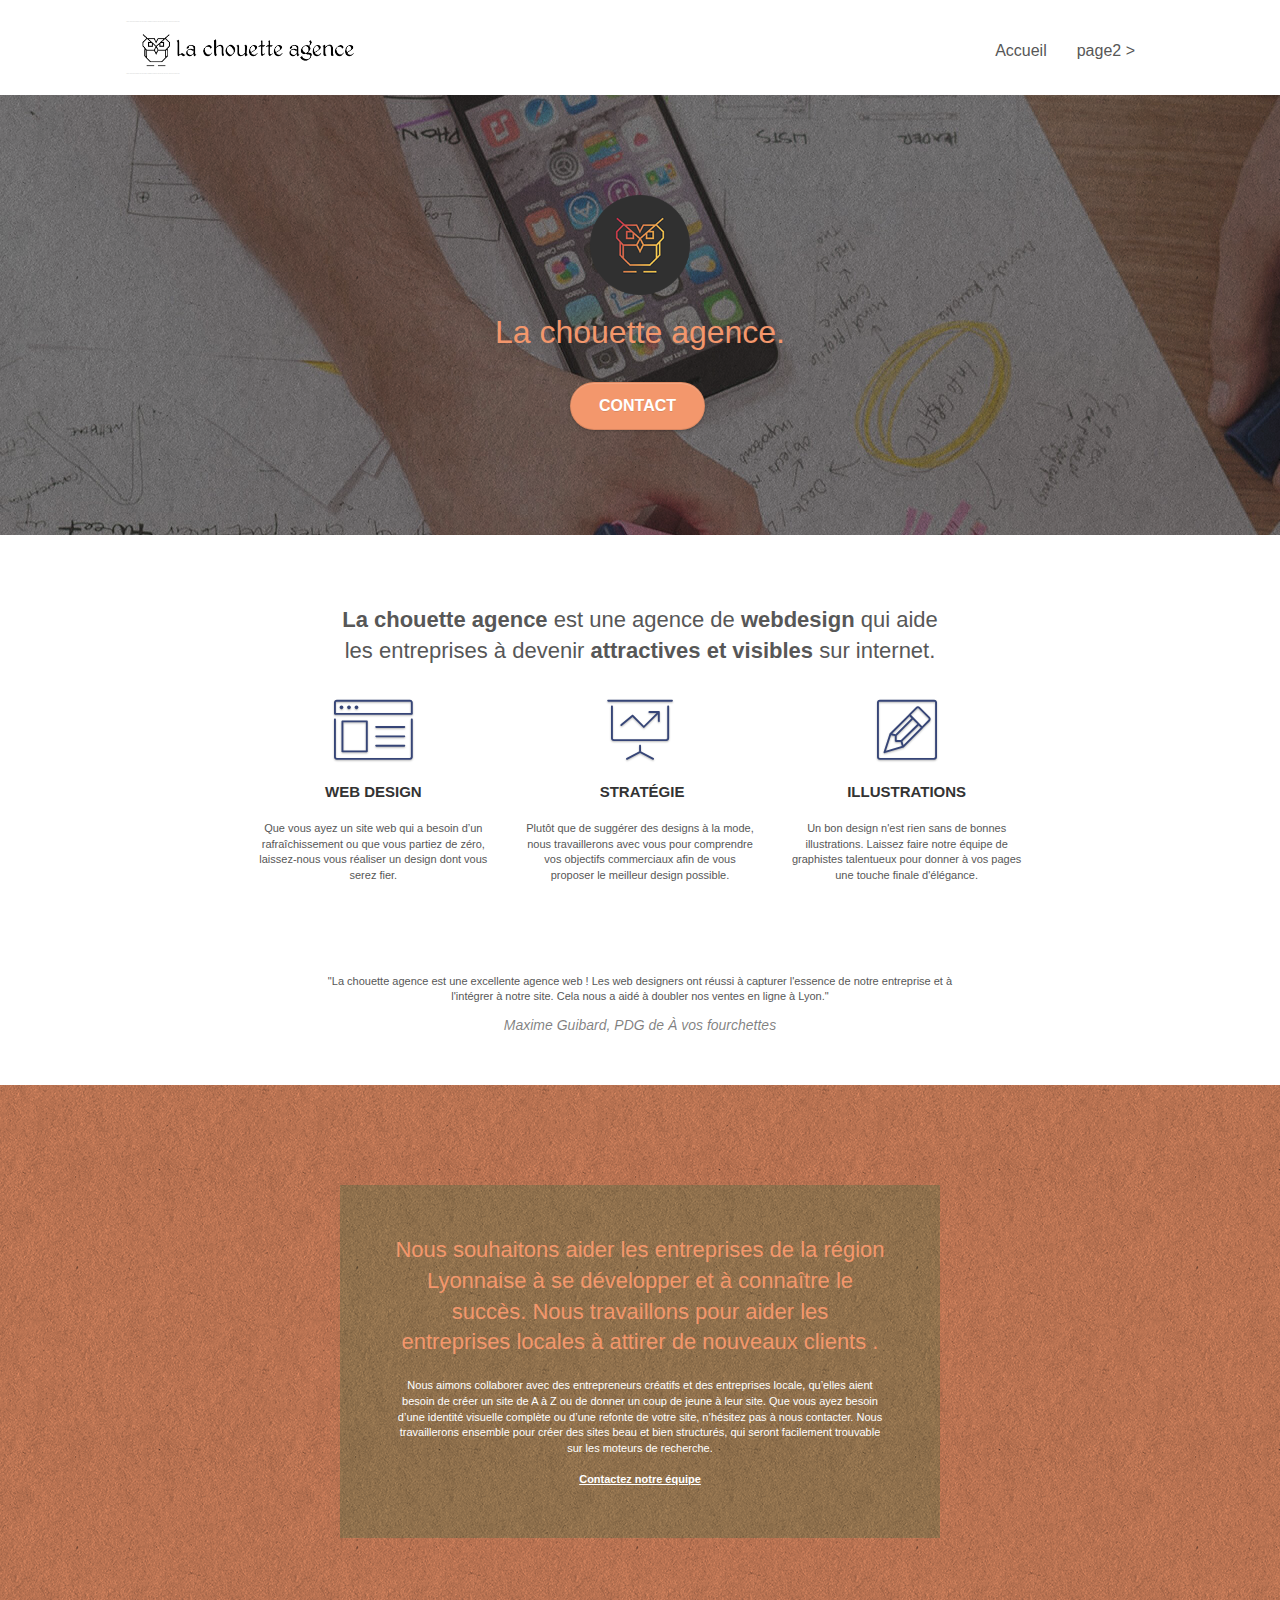
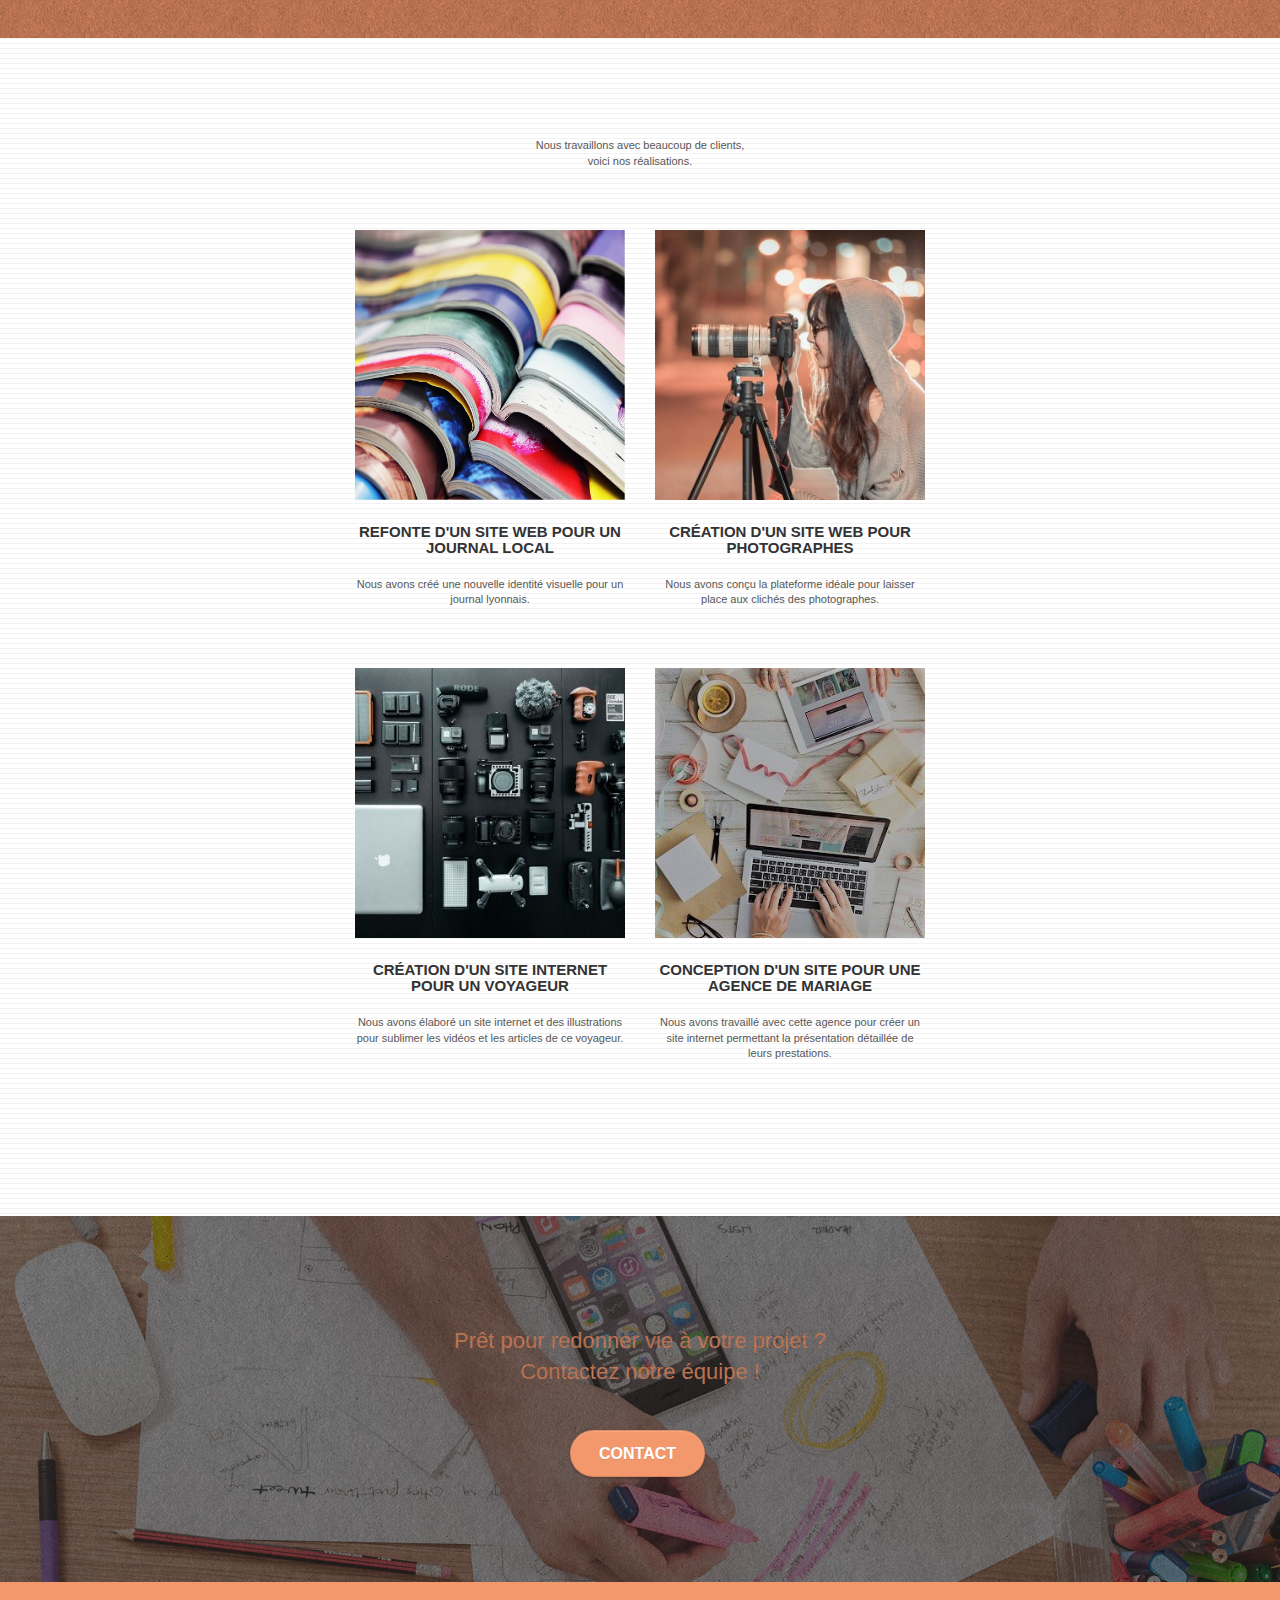
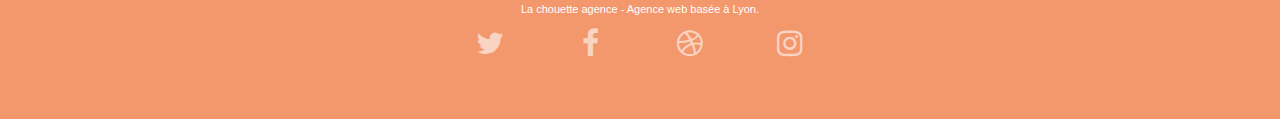
==== index.html @ 674dd20f "probleme image" ====
<!doctype html>
<html lang="fr">
<head>
    <meta charset="utf-8">

	<title>la chouette agence</title>
	
	<meta name="robots" content="index, follow">
    <meta name="description" content="Entreprise de webdesign située à Lyon, La chouette agence aide les entreprises à devenir attractives et visibles sur internet.">
    <meta name="viewport" content="width=device-width, initial-scale=1.0, viewport-fit=cover">
    
	<link rel="canonical" href="https://github.com/kayej28/la_chouette_agence/blob/main/index.html">
	<link rel="shortcut icon" type="image/png" href="favicon.jpg">
    
	<link rel="stylesheet" type="text/css" href="./css/bootstrap.css">
	<link rel="stylesheet" type="text/css" href="style.css">
	<link rel="stylesheet" type="text/css" href="./css/font-awesome.css">
	<link rel="stylesheet" type="text/css" href="./css/et-line.css">
	
    <script>
		window.ga=window.ga||function(){(ga.q=ga.q||[]).push(arguments)};ga.l=+new Date;
		ga('create', 'UA-XXXXX-Y', 'auto');
		ga('send', 'pageview');
		</script>
		<script async src='https://www.google-analytics.com/analytics.js'></script>
	<script src="./js/jquery-2.1.0.js" defer></script>
	<script src="./js/bootstrap.js" defer></script>
	<script src="./js/blocs.js" defer></script>
	<script src="./js/jquery.touchSwipe.js" defer></script>
	<script src="./js/gmaps.js" defer></script>

    
<!-- Analytics -->
 
<!-- Analytics END -->
    
</head>
<body>
<!-- Principal conteneur -->
<div class="page-container">
    
<!-- bloc-0 -->
<div class="bloc bgc-white l-bloc " id="bloc-0">
	<div class="container bloc-sm">

		<nav class="navbar row">
			<div class="navbar-header">
				<div class="keywords" style="color:#cccccc;font-size:1px;">Agence web à paris, stratégie web, web design, illustrations, design de site web, site web, web, internet, site internet, site</div>
				<a class="navbar-brand" href="index.html"><img src="img/la-chouette-agence.png" alt="paris web design logo agence web meilleure agence" height="40" /></a>
				<div class="keywords" style="color:#cccccc;font-size:1px;">Agence web à paris, stratégie web, web design, illustrations, design de site web, site web, web, internet, site internet, site</div>
				<button id="nav-toggle" type="button" class="ui-navbar-toggle navbar-toggle" data-toggle="collapse" data-target=".navbar-1">
					<span class="sr-only">Toggle navigation</span><span class="icon-bar"></span><span class="icon-bar"></span><span class="icon-bar"></span>
				</button>
			</div>
			<div class="collapse navbar-collapse navbar-1 special-dropdown-nav">
				<ul class="site-navigation nav navbar-nav">
					<li>
						<a href="index.html">Accueil</a>
					</li>
					<li>
					</li>
					<li>
						<a href="page2.html">page2 &gt;</a>
					</li>
				</ul>
			</div>
		</nav>
	</div>
</div>
<!-- bloc-0 END -->

<!-- bloc-1-presentation -->
<div class="bloc bgc-dark-slate-blue bg-banniere d-bloc bg-t-edge bloc-bg-texture texture-paper b-parallax" id="bloc-1-hero">
	<div class="container bloc-lg">
		<div class="row tight-width-whitespace">
			<div class="col-sm-12">
				<img src="img/logo.png" class="center-block image-resize-mode" width="100" alt="La chouette agence, agence web paris, création logo paris" />
				<h1 class="text-center hero-bloc-text tc-white ">
					La chouette agence.
				</h1>
				<div class="text-center">
					<a href="page2.html" class="btn btn-lg btn-clean btn-rd cta-hero btn-atomic-tangerine" id="cta-hero">Contact</a>
				</div>
			</div>
		</div>
	</div>
</div>
<!-- bloc-1-presentation END -->

<!-- bloc-2-services -->
<div class="bloc bgc-white l-bloc" id="bloc-2-services">
	<div class="container bloc-md">
		<div class="row">
			<div class="col-sm-12 text-center">
				<h2 class="text-img"><strong> La chouette agence </strong> est une agence de <strong> webdesign</strong> qui aide<br />
					les entreprises à devenir <strong>attractives et visibles </strong>sur internet.</h2>
			</div>
		</div>
		<div class="row voffset-lg med-width-whitespace">
			<div class="col-sm-4">
				<div class="text-center">
					<span class="et-icon-browser sm-shadow icon-dark-slate-blue icons icon-lg"></span>
				</div>
				<h3 class="mg-md text-center">
					Web design
				</h3>
				<p class="text-center ">
					Que vous ayez un site web qui a besoin d&rsquo;un rafraîchissement ou que vous partiez de zéro, laissez-nous vous réaliser un design dont vous serez fier.
				</p>
			</div>
			<div class="col-sm-4">
				<div class="text-center">
					<span class="et-icon-presentation sm-shadow icon-dark-slate-blue icons icon-lg"></span>
				</div>
				<h3 class="mg-md text-center">
					&nbsp;Stratégie
				</h3>
				<p class="text-center ">
					Plutôt que de suggérer des designs à la mode, nous travaillerons avec vous pour comprendre vos objectifs commerciaux afin de vous proposer le meilleur design possible.<br>
				</p>
			</div>
			<div class="col-sm-4">
				<div class="text-center">
					<span class="et-icon-edit sm-shadow icon-dark-slate-blue icons icon-lg"></span>
				</div>
				<h3 class="mg-md text-center">
					Illustrations
				</h3>
				<p class="text-center ">
					Un bon design n'est rien sans de bonnes illustrations. Laissez faire notre équipe de graphistes talentueux pour donner à vos pages une touche finale d'élégance.
				</p>
			</div>
		</div>
		<div class="row voffset-lg voffset">
			<div class="col-xs-12 col-md-8 col-md-offset-2 text-center">
				<div>
					<p id="citation-text">"La chouette agence est une excellente agence web !
						Les web designers ont réussi à capturer l'essence de notre
						entreprise et à l'intégrer à notre site. Cela nous a aidé à
						doubler nos ventes en ligne à Lyon."</p>
					<cite id="citation-auteur">
						Maxime Guibard, PDG de À vos fourchettes
					</cite>
				</div>
			</div>
		</div>
	</div>
</div>
<!-- bloc-2-services END -->

<!-- bloc-3-what-i-do -->
<div class="bloc tc-white bgc-atomic-tangerine bg-presentation d-bloc bloc-bg-texture texture-paper b-parallax" id="bloc-3-what-i-do">
	<div class="container bloc-lg">
		<div class="row tight-width-whitespace black-background">
			<div class="col-sm-12">
				<h2 class="mg-md text-center tc-white">
					Nous souhaitons aider les entreprises de la région Lyonnaise à se développer et à connaître le succès. Nous travaillons pour aider les entreprises locales à attirer de nouveaux clients .<br>
				</h2>
				<p class="text-center white">
					Nous aimons collaborer avec des entrepreneurs créatifs et des entreprises locale, qu’elles aient besoin de créer un site de A à Z ou de donner un coup de jeune à leur site. Que vous ayez besoin d’une identité visuelle complète ou d’une refonte de votre site, n’hésitez pas à nous contacter. Nous travaillerons ensemble pour créer des sites beau et bien structurés, qui seront facilement trouvable sur les moteurs de recherche. <br><br><a class="ltc-white bold-link" href="page2.html">Contactez notre équipe</a><br>
				</p>
			</div>
		</div>
	</div>
</div>
<!-- bloc-3-what-i-do END -->

<!-- bloc-4-portfolio -->
<div class="bloc bgc-white bg-lines-h2-bg bg-repeat l-bloc" id="bloc-4-portfolio">
	<div class="container bloc-lg">
		<div class="row">
			<div class="col-sm-12 text-center">
				<p class="text-img">Nous travaillons avec beaucoup de clients,<br /> 
					voici nos réalisations.
				</p>			</div>
		</div>
		<div class="row tight-width-whitespace portfolio-row">
			<div class="col-sm-6">
				<a href="#" data-lightbox="img/1.jpg" data-gallery-id="gallery-1" data-caption="Refonte d'un site web pour un journal local" data-frame="snapshot-lb"><img src="img/1.jpg" alt="paris web design logo agence web meilleure agence et refonte site web journal" class="img-responsive portfolio-thumb" /></a>
				<h3 class="mg-md text-center">
					Refonte d'un site web pour un journal local
				</h3>
				<p class="text-center">
					Nous avons créé une nouvelle identité visuelle pour un journal lyonnais.
				</p>
			</div>
			<div class="col-sm-6">
				<a href="#" data-lightbox="img/2.jpg" data-gallery-id="gallery-1" data-caption="Création d'un site web pour photographes" data-frame="snapshot-lb"><img src="img/2.jpg" class="img-responsive portfolio-thumb" alt="paris web design logo agence web meilleure agence, Création d'un site web pour photographes" /></a>
				<h3 class="mg-md text-center">
					Création d'un site web pour photographes
				</h3>
				<p class="text-center">
					Nous avons conçu la plateforme idéale pour laisser place aux clichés des photographes.
				</p>
			</div>
		</div>
		<div class="row tight-width-whitespace portfolio-row">
			<div class="col-sm-6">
				<a href="#" data-lightbox="img/3.jpg" data-gallery-id="gallery-1" data-caption="Création d'un site internet pour un voyageur" data-frame="snapshot-lb"><img src="img/3.jpg" class="img-responsive portfolio-thumb" alt="paris web design logo agence web meilleure agence, Création d'un site web pour voyageur"/></a>
				<h3 class="mg-md text-center">
					Création d'un site internet pour un voyageur
				</h3>
				<p class="text-center">
					Nous avons élaboré un site internet et des illustrations pour sublimer les vidéos et les articles de ce voyageur.
				</p>
			</div>
			<div class="col-sm-6">
				<a href="#" data-lightbox="img/4.jpg" data-gallery-id="gallery-1" data-caption="Conception d'un site pour une agence de mariage" data-frame="snapshot-lb"><img src="img/4.jpg" class="img-responsive portfolio-thumb" alt="paris web design logo agence web meilleure agence, Création d'un site web pour agence de mariage" /></a>
				<h3 class="mg-md text-center">
					Conception d'un site pour une agence de mariage
				</h3>
				<p class="text-center">
					Nous avons travaillé avec cette agence pour créer un site internet permettant la présentation détaillée de leurs prestations.
				</p>
			</div>
		</div>
	</div>
</div>
<!-- bloc-4-portfolio END -->

<!-- bloc-5-cta -->
<div class="bloc bgc-dark-slate-blue bg-banniere d-bloc bloc-bg-texture texture-paper" id="bloc-5-cta">
	<div class="container bloc-lg">
		<div class="row">
			<h2 class="mg-md text-center tc-white">
				Prêt pour redonner vie à votre projet ?<br>Contactez notre équipe !
			</h2>
			<div class="col-sm-12 text-center">
				<a href="page2.html" class="btn btn-atomic-tangerine btn-clean btn-rd btn-lg cta-hero">Contact</a>
			</div>
		</div>
	</div>
</div>
<!-- bloc-5-cta END -->

<!-- Footer - bloc-8 -->
<div class="bloc bgc-atomic-tangerine d-bloc" id="bloc-8">
	<div class="container bloc-sm">
		<div class="row">
			<div class="col-sm-12">
				<p class="text-center white">
					La chouette agence - Agence web basée à Lyon.<br>
				</p>
				<div class="row row-no-gutters social">
					<div class="col-sm-3">
						<div class="text-center">
							<a class="social" href="index.html"><span class="fa fa-twitter icon-md"></span></a>
						</div>
					</div>
					<div class="col-sm-3">
						<div class="text-center">
							<a class="social" href="index.html"><span class="fa fa-facebook icon-md"></span></a>
						</div>
					</div>
					<div class="col-sm-3">
						<div class="text-center">
							<a class="social" href="index.html"><span class="fa fa-dribbble icon-md"></span></a>
						</div>
					</div>
					<div class="col-sm-3">
						<div class="text-center">
							<a class="social" href="index.html"><span class="fa fa-instagram icon-md"></span></a>
						</div>
					</div>
					<div class="keywords" style="color:#F3976C;">Agence web à paris, stratégie web, web design, illustrations, design de site web, site web, web, internet, site internet, site</div>
				</div>
				
<!-- Footer - bloc-8 END -->

</div>
<!-- Principal conteneur END -->
    

</body>
</html>
---- style.css ----
body {
    margin: 0;
    padding: 0;
    background: #FFF;
    overflow-x: hidden;
    -webkit-font-smoothing: antialiased;
    -moz-osx-font-smoothing: grayscale;
}

a,
button {
    transition: all .3s ease-in-out;
    outline: none!important;
}

a:hover {
    text-decoration: none;
    cursor: pointer;
}

.bloc {
    width: 100%;
    clear: both;
    background: 50% 50% no-repeat;
    padding: 0 50px;
    -webkit-background-size: cover;
    -moz-background-size: cover;
    -o-background-size: cover;
    background-size: cover;
    position: relative;
}

.bloc .container {
    padding-left: 0;
    padding-right: 0;
}

.bloc-lg {
    padding: 100px 50px;
}

.bloc-md {
    padding: 50px;
}

.bloc-sm {
    padding: 20px 50px;
}

.bg-t-edge,
.bg-repeat {
    -webkit-background-size: auto!important;
    -moz-background-size: auto!important;
    -o-background-size: auto!important;
    background-size: auto!important;
}

.bg-repeat {
    background: repeat;
}

.bg-t-edge {
    background: top no-repeat;
}

.bloc-bg-texture::before {
    content: "";
    background-size: 2px 2px;
    position: absolute;
    top: 0;
    bottom: 0;
    left: 0;
    right: 0;
}

.bg-banniere {
    background-image: url("img/la-chouette-agence-banniere.jpg");
}

.bg-presentation {
    background-image: url("img/image-de-presentation.jpg");
}

.texture-paper::before {
    background: url("img/texture-paper.png");
    background-size: 280px 280px;
}

.b-parallax {
    background-attachment: fixed;
}

.d-bloc {
    color: rgba(255, 255, 255, .7);
}

.d-bloc a .icon-md,
.d-bloc p a {
    color: rgba(255, 255, 255, .6);
}

.d-bloc a:hover .icon-md,
.d-bloc p a:hover {
    color: rgba(255, 255, 255, 1);
}

.l-bloc {
    color: rgba(0, 0, 0, .5);
}

.l-bloc button:hover {
    color: rgba(0, 0, 0, .7);
}

.l-bloc .navbar a,
.l-bloc .navbar-brand {
    color: rgba(0, 0, 0, .6);
}

.l-bloc .navbar a:hover,
.l-bloc .navbar-brand:hover {
    color: rgba(0, 0, 0, 1);
}

.l-bloc .navbar-toggle .icon-bar {
    color: rgba(0, 0, 0, .6);
}

.voffset {
    margin-top: 30px;
}

.voffset-lg {
    margin-top: 80px;
}

.row-no-gutters {
    margin-right: 0;
    margin-left: 0;
}

.row.row-no-gutters > [class^="col-"] {
    padding-right: 0;
    padding-left: 0;
}

#bloc-1-hero h1 {
    font-size: 32px;
}

.navbar {
    margin-bottom: 0;
    z-index: 1;
}

.navbar-brand {
    height: auto;
    padding: 3px 15px;
    font-size: 25px;
    font-weight: normal;
    font-weight: 600;
    line-height: 44px;
}

.navbar-brand img {
    max-height: 200px;
    margin: 0 5px 0 0;
    display: inline;
}

.navbar .nav {
    padding-top: 2px;
    margin-right: -16px;
    float: right;
    z-index: 1;
}

.nav > li {
    float: left;
    margin-top: 4px;
    font-size: 16px;
}

.nav > li a:hover,
.nav > li a:focus {
    background: transparent;
}

.navbar-toggle {
    margin: 10px 10px 0 0;
    border: 0px;
}

.navbar-toggle:hover {
    background: transparent!important;
}

.navbar-toggle .icon-bar {
    background-color: rgba(0, 0, 0, .5);
    width: 26px;
}

@media (min-width: 768px) {
    .site-navigation {
        position: absolute;
        top: 50%;
        right: 20px;
        transform: translate(0, -50%);
        -webkit-transform: translateY(-50%);
    }
}

.mg-md {
    margin-top: 10px;
    margin-bottom: 20px;
}

.btn {
    margin: 0 5px 5px 0;
}

button {
    outline: none!important;
}

.btn-rd {
    border-radius: 40px;
}

.btn-clean {
    border: 1px solid rgba(0, 0, 0, .08);
    border-bottom-color: rgba(0, 0, 0, .1);
    text-shadow: 0 1px 0 rgba(0, 0, 1, .1);
    box-shadow: 0 1px 3px rgba(0, 0, 1, .25), inset 0 1px 0 0 rgba(255, 255, 255, .15);
}

.icon-md {
    font-size: 30px!important;
}

.icon-lg {
    font-size: 60px!important;
}

.sm-shadow {
    text-shadow: 0 1px 2px rgba(0, 0, 0, .3);
}

a[data-lightbox] {
    position: relative;
    display: block;
    text-align: center;
}

a[data-lightbox]:hover::before {
    content: "+";
    font-family: "HelveticaNeue-Light", "Helvetica Neue Light", "Helvetica Neue", Helvetica, Arial;
    font-size: 32px;
    width: 50px;
    height: 50px;
    margin-left: -25px;
    border-radius: 50%;
    background: rgba(0, 0, 0, .6);
    color: #FFF;
    font-weight: 100;
    z-index: 1;
    position: absolute;
    top: 50%;
    transform: translateY(-50%);
    -webkit-transform: translateY(-50%);
}

a[data-lightbox]:hover img {
    opacity: 0.6;
    -webkit-animation-fill-mode: none;
    animation-fill-mode: none;
}

h1,
h2,
h3,
p,
.btn,
a {
    font-family: "helvetica";
    font-weight: 400;
    color: #575757!important;
}

.container {
    max-width: 1000px;
}

.hero-bloc-text {
    font-size: 38px;
}

p {
    font-size: 11px;
}

.tight-width-whitespace {
    max-width: 600px;
    margin: auto auto auto auto;
}

.cta-hero {
    margin-top: 22px;
    color: #FFFFFF!important;
    text-transform: uppercase;
    padding: 12px 28px 12px 28px;
    font-size: 16px;
    font-weight: 700;
}

.social {
    max-width: 400px;
    margin: auto auto auto auto;
}

h2 {
    font-size: 22px;
    line-height: 1.4em;
}

h3 {
    font-size: 15px;
    text-transform: uppercase;
    font-weight: 700;
    color: #333333!important;
}

.med-width-whitespace {
    max-width: 800px;
    margin: auto auto auto auto;
    box-shadow: 0px 0px 0px #000000;
}

h1 {
    color: #333333!important;
}

.icons {
    margin-bottom: 14px;
    margin-top: 24px;
}

.white {
    color: #FFFFFF!important;
}

.portfolio-thumb {
    margin-bottom: 24px;
}

.portfolio-row {
    margin-bottom: 44px;
    margin-top: 50px;
}

.black-background {
    background-color: rgba(165, 147, 99, 0.7);
    padding: 40px 40px 40px 40px;
}

.bold-link {
    font-weight: 900;
    text-decoration: underline!important;
}

.bgc-white {
    background-color: #FFFFFF;
}

.bgc-dark-slate-blue {
    background-color: #364577;
}

.bgc-atomic-tangerine {
    background-color: #F3976C;
}

.tc-white {
    color: #F3976C!important;
}

.btn-atomic-tangerine {
    background: #F3976C;
    color: #FFFFFF!important;
}

.btn-atomic-tangerine:hover {
    background: #c27956!important;
    color: #FFFFFF!important;
}

.ltc-white {
    color: #FFFFFF!important;
}

.ltc-white:hover {
    color: #cccccc!important;
}

.icon-dark-slate-blue {
    color: #364577!important;
    border-color: #364577!important;
}

.bg-lines-h2-bg {
    background-image: url("img/lines-h2-bg.png");
}

@media (max-width: 1024px) {
    .bloc {
        padding-left: 20px;
        padding-right: 20px;
    }
}

@media (max-width: 992px) and (min-width: 768px) {
    .navbar .nav {
        max-width: 80%
    }
}

@media only screen and (min-device-width: 768px) and (max-device-width: 1024px) and (orientation: landscape) {
    .b-parallax {
        background-attachment: scroll;
    }
}

@media only screen and (min-device-width: 1024px) and (max-device-width: 1366px) and (-webkit-min-device-pixel-ratio: 1.5) {
    .b-parallax {
        background-attachment: scroll;
    }
}

@media (max-width: 991px) {
    .container {
        width: 100%;
    }
    .b-parallax {
        background-attachment: scroll;
    }
    .page-container {
        overflow-x: hidden;
        position: relative;
    }
    .bloc {
        padding-left: constant(safe-area-inset-left);
        padding-right: constant(safe-area-inset-right);
    }
}

@media (max-width: 767px) {
    .page-container {
        overflow-x: hidden;
        position: relative;
    }
    h1,
    h2,
    h3,
    p {
        padding-left: 10px!important;
        padding-right: 10px!important;
    }
    .b-parallax {
        background-attachment: scroll;
    }
    .navbar .nav {
        padding-top: 0;
        border-top: 1px solid rgba(0, 0, 0, .2);
        float: none!important;
    }
    .navbar.row {
        margin-left: 0;
        margin-right: 0;
    }
    .site-navigation {
        position: inherit;
        transform: none;
        -webkit-transform: none;
        -ms-transform: none;
    }
    .nav > li {
        margin-top: 0;
        border-bottom: 1px solid rgba(0, 0, 0, .1);
        background: rgba(0, 0, 0, .05);
        text-align: left;
        padding-left: 15px;
        width: 100%;
    }
    .nav > li:hover {
        background: rgba(0, 0, 0, .08);
    }
    .navbar-collapse {
        padding: 0;
        overflow-x: hidden;
        -webkit-box-shadow: none;
        box-shadow: none;
    }
    .navbar-brand img {
        max-height: 40px;
        width: auto;
    }
    .bloc {
        padding-left: 0;
        padding-right: 0;
    }
    .bloc-lg {
        padding: 40px 0;
    }
    .bloc-sm,
    .bloc-md {
        padding-left: 0;
        padding-right: 0;
    }
    .voffset {
        margin-top: 5px;
    }
    .voffset-lg {
        margin-top: 30px;
    }
}

@media (max-width: 400px) {
    .bloc {
        padding-left: 0;
        padding-right: 0;
    }
}
---- css/et-line.css ----
@font-face{font-family:et-line;src:url(../fonts/et-line.eot);src:url(../fonts/et-line.eot?#iefix) format('embedded-opentype'),url(../fonts/et-line.woff) format('woff'),url(../fonts/et-line.ttf) format('truetype'),url(../fonts/et-line.svg#et-line) format('svg');font-weight:400;font-style:normal}.et-icon-adjustments,.et-icon-alarmclock,.et-icon-anchor,.et-icon-aperture,.et-icon-attachment,.et-icon-bargraph,.et-icon-basket,.et-icon-beaker,.et-icon-bike,.et-icon-book-open,.et-icon-briefcase,.et-icon-browser,.et-icon-calendar,.et-icon-camera,.et-icon-caution,.et-icon-chat,.et-icon-circle-compass,.et-icon-clipboard,.et-icon-clock,.et-icon-cloud,.et-icon-compass,.et-icon-desktop,.et-icon-dial,.et-icon-document,.et-icon-documents,.et-icon-download,.et-icon-dribbble,.et-icon-edit,.et-icon-envelope,.et-icon-expand,.et-icon-facebook,.et-icon-flag,.et-icon-focus,.et-icon-gears,.et-icon-genius,.et-icon-gift,.et-icon-global,.et-icon-globe,.et-icon-googleplus,.et-icon-grid,.et-icon-happy,.et-icon-hazardous,.et-icon-heart,.et-icon-hotairballoon,.et-icon-hourglass,.et-icon-key,.et-icon-laptop,.et-icon-layers,.et-icon-lifesaver,.et-icon-lightbulb,.et-icon-linegraph,.et-icon-linkedin,.et-icon-lock,.et-icon-magnifying-glass,.et-icon-map,.et-icon-map-pin,.et-icon-megaphone,.et-icon-mic,.et-icon-mobile,.et-icon-newspaper,.et-icon-notebook,.et-icon-paintbrush,.et-icon-paperclip,.et-icon-pencil,.et-icon-phone,.et-icon-picture,.et-icon-pictures,.et-icon-piechart,.et-icon-presentation,.et-icon-pricetags,.et-icon-printer,.et-icon-profile-female,.et-icon-profile-male,.et-icon-puzzle,.et-icon-quote,.et-icon-recycle,.et-icon-refresh,.et-icon-ribbon,.et-icon-rss,.et-icon-sad,.et-icon-scissors,.et-icon-scope,.et-icon-search,.et-icon-shield,.et-icon-speedometer,.et-icon-strategy,.et-icon-streetsign,.et-icon-tablet,.et-icon-target,.et-icon-telescope,.et-icon-toolbox,.et-icon-tools,.et-icon-tools-2,.et-icon-trophy,.et-icon-tumblr,.et-icon-twitter,.et-icon-upload,.et-icon-video,.et-icon-wallet,.et-icon-wine{font-family:et-line;speak:none;font-style:normal;font-weight:400;font-variant:normal;text-transform:none;line-height:1;-webkit-font-smoothing:antialiased;-moz-osx-font-smoothing:grayscale;display:inline-block}.et-icon-mobile:before{content:"\e000"}.et-icon-laptop:before{content:"\e001"}.et-icon-desktop:before{content:"\e002"}.et-icon-tablet:before{content:"\e003"}.et-icon-phone:before{content:"\e004"}.et-icon-document:before{content:"\e005"}.et-icon-documents:before{content:"\e006"}.et-icon-search:before{content:"\e007"}.et-icon-clipboard:before{content:"\e008"}.et-icon-newspaper:before{content:"\e009"}.et-icon-notebook:before{content:"\e00a"}.et-icon-book-open:before{content:"\e00b"}.et-icon-browser:before{content:"\e00c"}.et-icon-calendar:before{content:"\e00d"}.et-icon-presentation:before{content:"\e00e"}.et-icon-picture:before{content:"\e00f"}.et-icon-pictures:before{content:"\e010"}.et-icon-video:before{content:"\e011"}.et-icon-camera:before{content:"\e012"}.et-icon-printer:before{content:"\e013"}.et-icon-toolbox:before{content:"\e014"}.et-icon-briefcase:before{content:"\e015"}.et-icon-wallet:before{content:"\e016"}.et-icon-gift:before{content:"\e017"}.et-icon-bargraph:before{content:"\e018"}.et-icon-grid:before{content:"\e019"}.et-icon-expand:before{content:"\e01a"}.et-icon-focus:before{content:"\e01b"}.et-icon-edit:before{content:"\e01c"}.et-icon-adjustments:before{content:"\e01d"}.et-icon-ribbon:before{content:"\e01e"}.et-icon-hourglass:before{content:"\e01f"}.et-icon-lock:before{content:"\e020"}.et-icon-megaphone:before{content:"\e021"}.et-icon-shield:before{content:"\e022"}.et-icon-trophy:before{content:"\e023"}.et-icon-flag:before{content:"\e024"}.et-icon-map:before{content:"\e025"}.et-icon-puzzle:before{content:"\e026"}.et-icon-basket:before{content:"\e027"}.et-icon-envelope:before{content:"\e028"}.et-icon-streetsign:before{content:"\e029"}.et-icon-telescope:before{content:"\e02a"}.et-icon-gears:before{content:"\e02b"}.et-icon-key:before{content:"\e02c"}.et-icon-paperclip:before{content:"\e02d"}.et-icon-attachment:before{content:"\e02e"}.et-icon-pricetags:before{content:"\e02f"}.et-icon-lightbulb:before{content:"\e030"}.et-icon-layers:before{content:"\e031"}.et-icon-pencil:before{content:"\e032"}.et-icon-tools:before{content:"\e033"}.et-icon-tools-2:before{content:"\e034"}.et-icon-scissors:before{content:"\e035"}.et-icon-paintbrush:before{content:"\e036"}.et-icon-magnifying-glass:before{content:"\e037"}.et-icon-circle-compass:before{content:"\e038"}.et-icon-linegraph:before{content:"\e039"}.et-icon-mic:before{content:"\e03a"}.et-icon-strategy:before{content:"\e03b"}.et-icon-beaker:before{content:"\e03c"}.et-icon-caution:before{content:"\e03d"}.et-icon-recycle:before{content:"\e03e"}.et-icon-anchor:before{content:"\e03f"}.et-icon-profile-male:before{content:"\e040"}.et-icon-profile-female:before{content:"\e041"}.et-icon-bike:before{content:"\e042"}.et-icon-wine:before{content:"\e043"}.et-icon-hotairballoon:before{content:"\e044"}.et-icon-globe:before{content:"\e045"}.et-icon-genius:before{content:"\e046"}.et-icon-map-pin:before{content:"\e047"}.et-icon-dial:before{content:"\e048"}.et-icon-chat:before{content:"\e049"}.et-icon-heart:before{content:"\e04a"}.et-icon-cloud:before{content:"\e04b"}.et-icon-upload:before{content:"\e04c"}.et-icon-download:before{content:"\e04d"}.et-icon-target:before{content:"\e04e"}.et-icon-hazardous:before{content:"\e04f"}.et-icon-piechart:before{content:"\e050"}.et-icon-speedometer:before{content:"\e051"}.et-icon-global:before{content:"\e052"}.et-icon-compass:before{content:"\e053"}.et-icon-lifesaver:before{content:"\e054"}.et-icon-clock:before{content:"\e055"}.et-icon-aperture:before{content:"\e056"}.et-icon-quote:before{content:"\e057"}.et-icon-scope:before{content:"\e058"}.et-icon-alarmclock:before{content:"\e059"}.et-icon-refresh:before{content:"\e05a"}.et-icon-happy:before{content:"\e05b"}.et-icon-sad:before{content:"\e05c"}.et-icon-facebook:before{content:"\e05d"}.et-icon-twitter:before{content:"\e05e"}.et-icon-googleplus:before{content:"\e05f"}.et-icon-rss:before{content:"\e060"}.et-icon-tumblr:before{content:"\e061"}.et-icon-linkedin:before{content:"\e062"}.et-icon-dribbble:before{content:"\e063"}
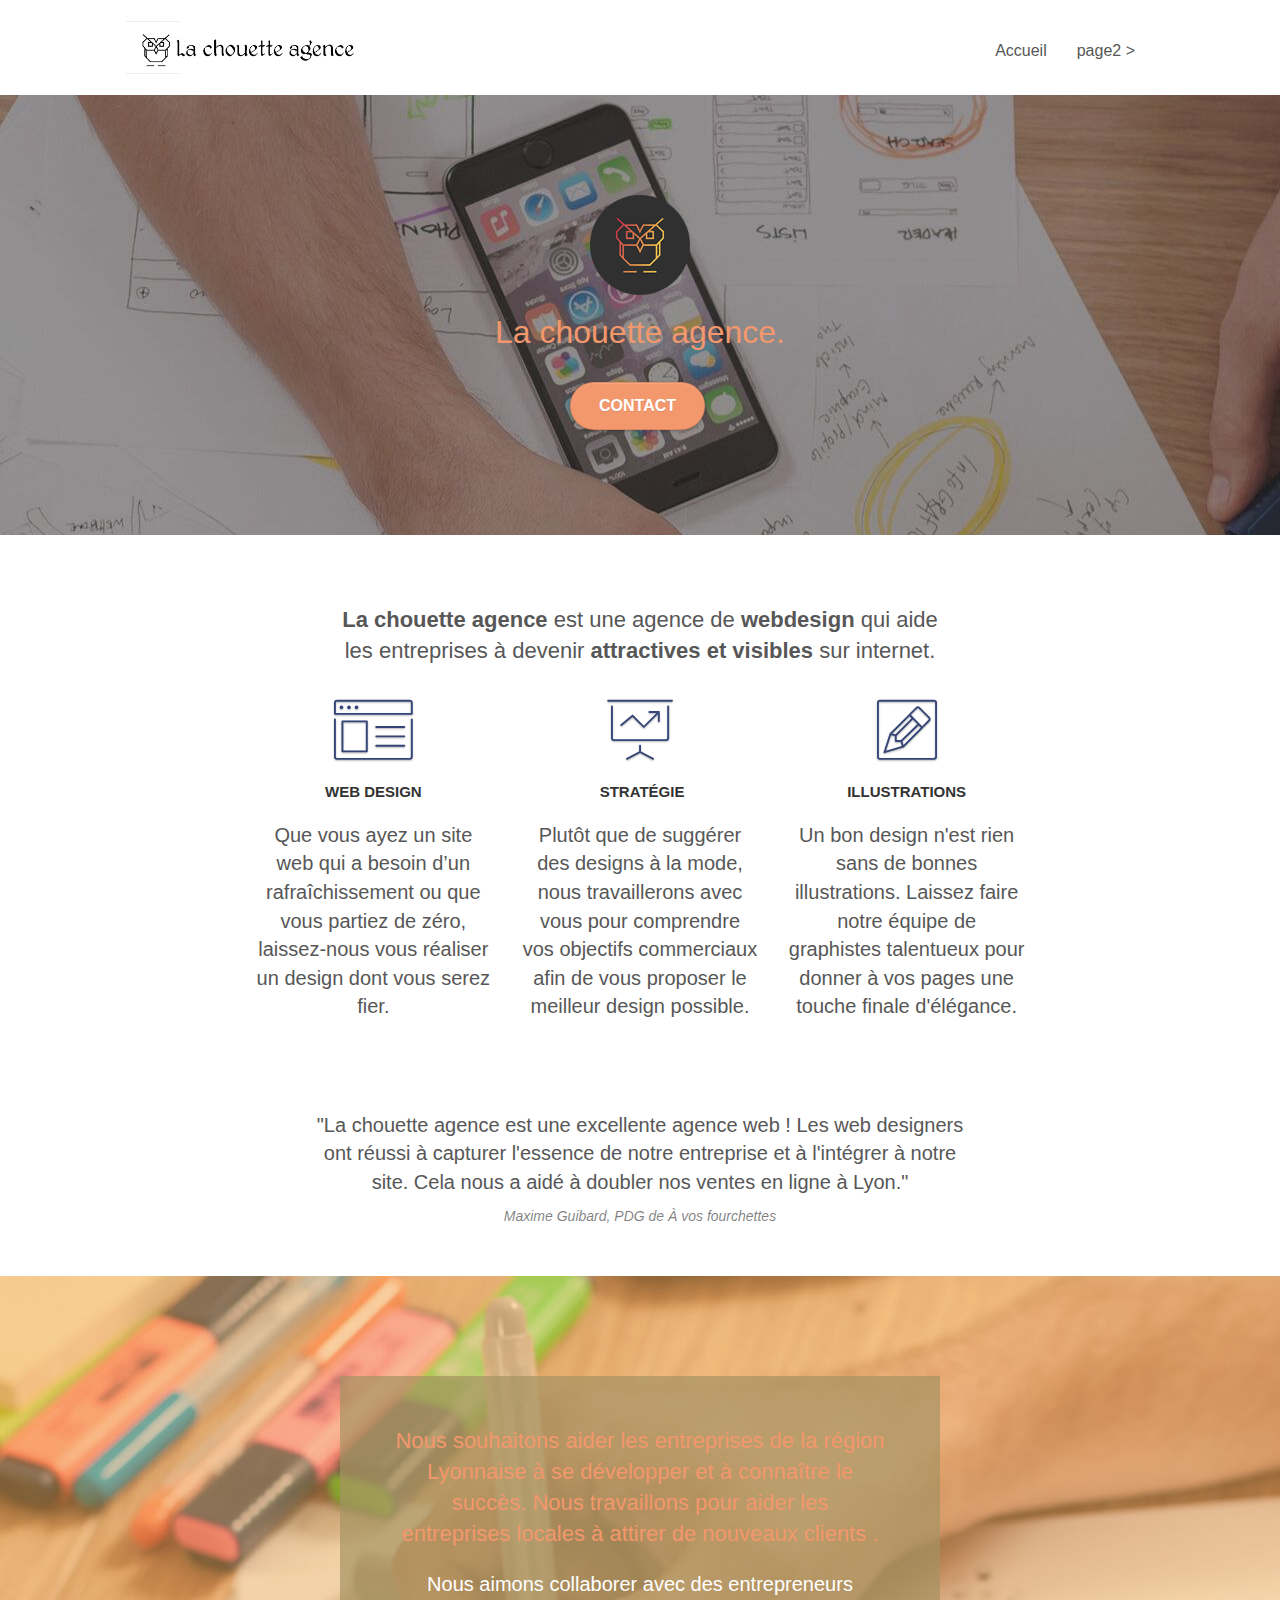
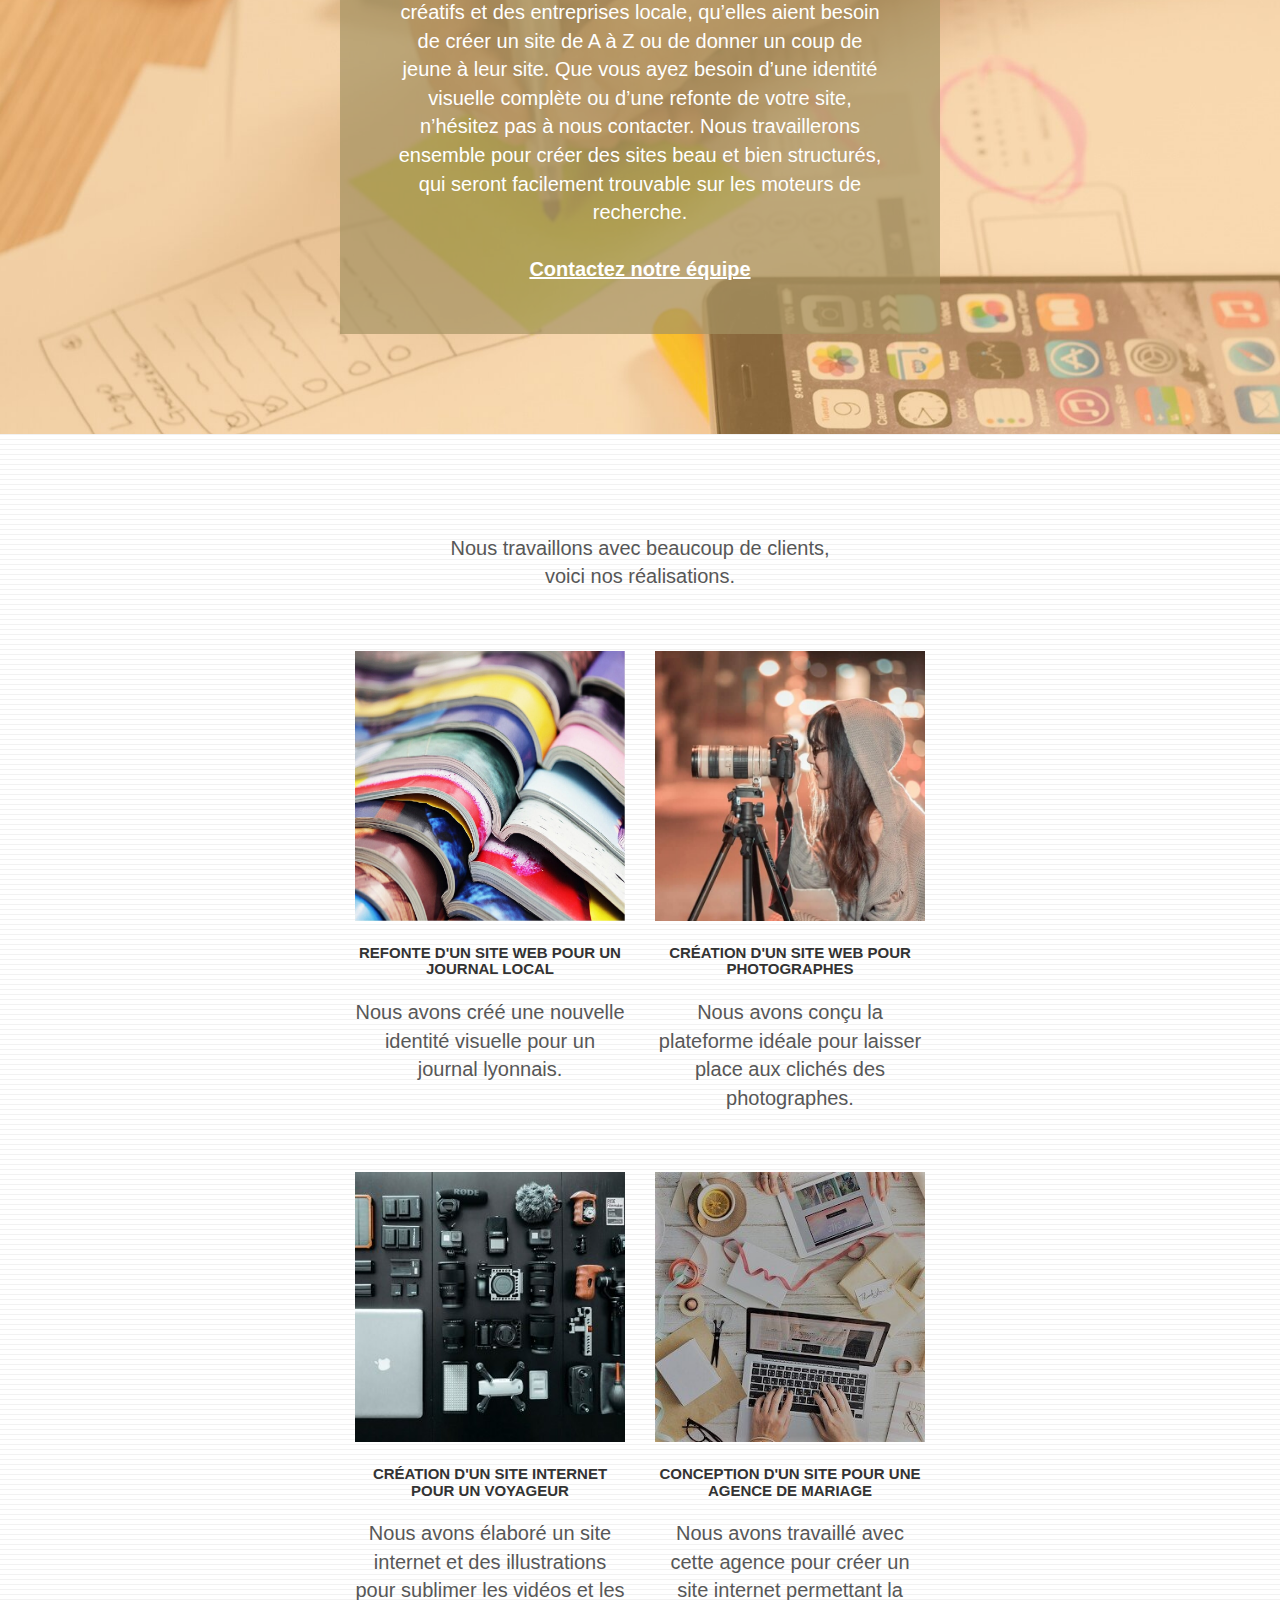
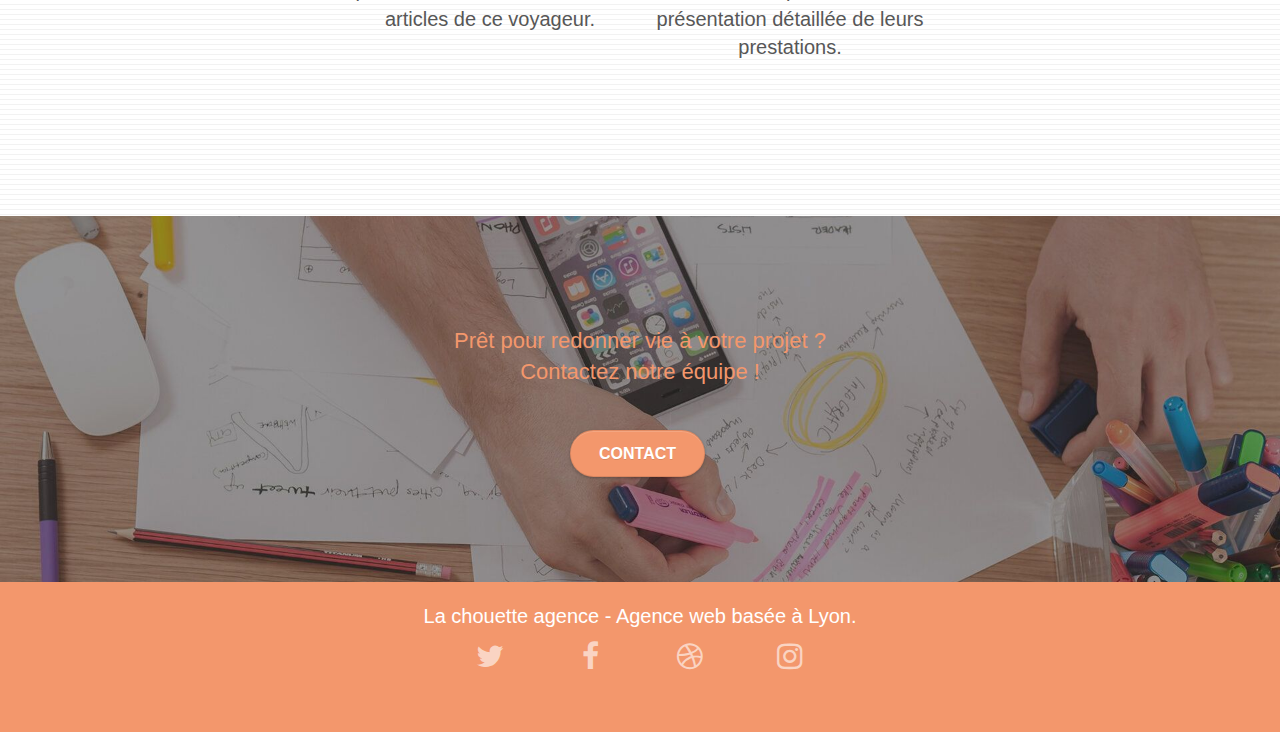
==== commit 5dd4e00f: "texte a compresser" ====
--- a/index.html
+++ b/index.html
@@ -70,10 +70,10 @@
 <!-- bloc-0 END -->
 
 <!-- bloc-1-presentation -->
-<div class="bloc bgc-dark-slate-blue bg-banniere d-bloc bg-t-edge bloc-bg-texture texture-paper b-parallax" id="bloc-1-hero">
+<div class="bloc bgc-dark-slate-blue bg-banniere d-bloc bg-t-edge" id="bloc-1-hero">
 	<div class="container bloc-lg">
 		<div class="row tight-width-whitespace">
-			<div class="col-sm-12">
+			<div class="col-sm-12 ">
 				<img src="img/logo.png" class="center-block image-resize-mode" width="100" alt="La chouette agence, agence web paris, création logo paris" />
 				<h1 class="text-center hero-bloc-text tc-white ">
 					La chouette agence.
@@ -149,7 +149,7 @@
 <!-- bloc-2-services END -->
 
 <!-- bloc-3-what-i-do -->
-<div class="bloc tc-white bgc-atomic-tangerine bg-presentation d-bloc bloc-bg-texture texture-paper b-parallax" id="bloc-3-what-i-do">
+<div class="bloc tc-white bgc-atomic-tangerine bg-presentation d-bloc bloc-bg-texture texture-paper" id="bloc-3-what-i-do">
 	<div class="container bloc-lg">
 		<div class="row tight-width-whitespace black-background">
 			<div class="col-sm-12">
--- a/style.css
+++ b/style.css
@@ -79,11 +79,6 @@
 
 .bg-presentation {
     background-image: url("img/image-de-presentation.jpg");
-}
-
-.texture-paper::before {
-    background: url("img/texture-paper.png");
-    background-size: 280px 280px;
 }
 
 .b-parallax {
@@ -296,7 +291,7 @@
 }
 
 p {
-    font-size: 11px;
+    font-size: 2rem;
 }
 
 .tight-width-whitespace {
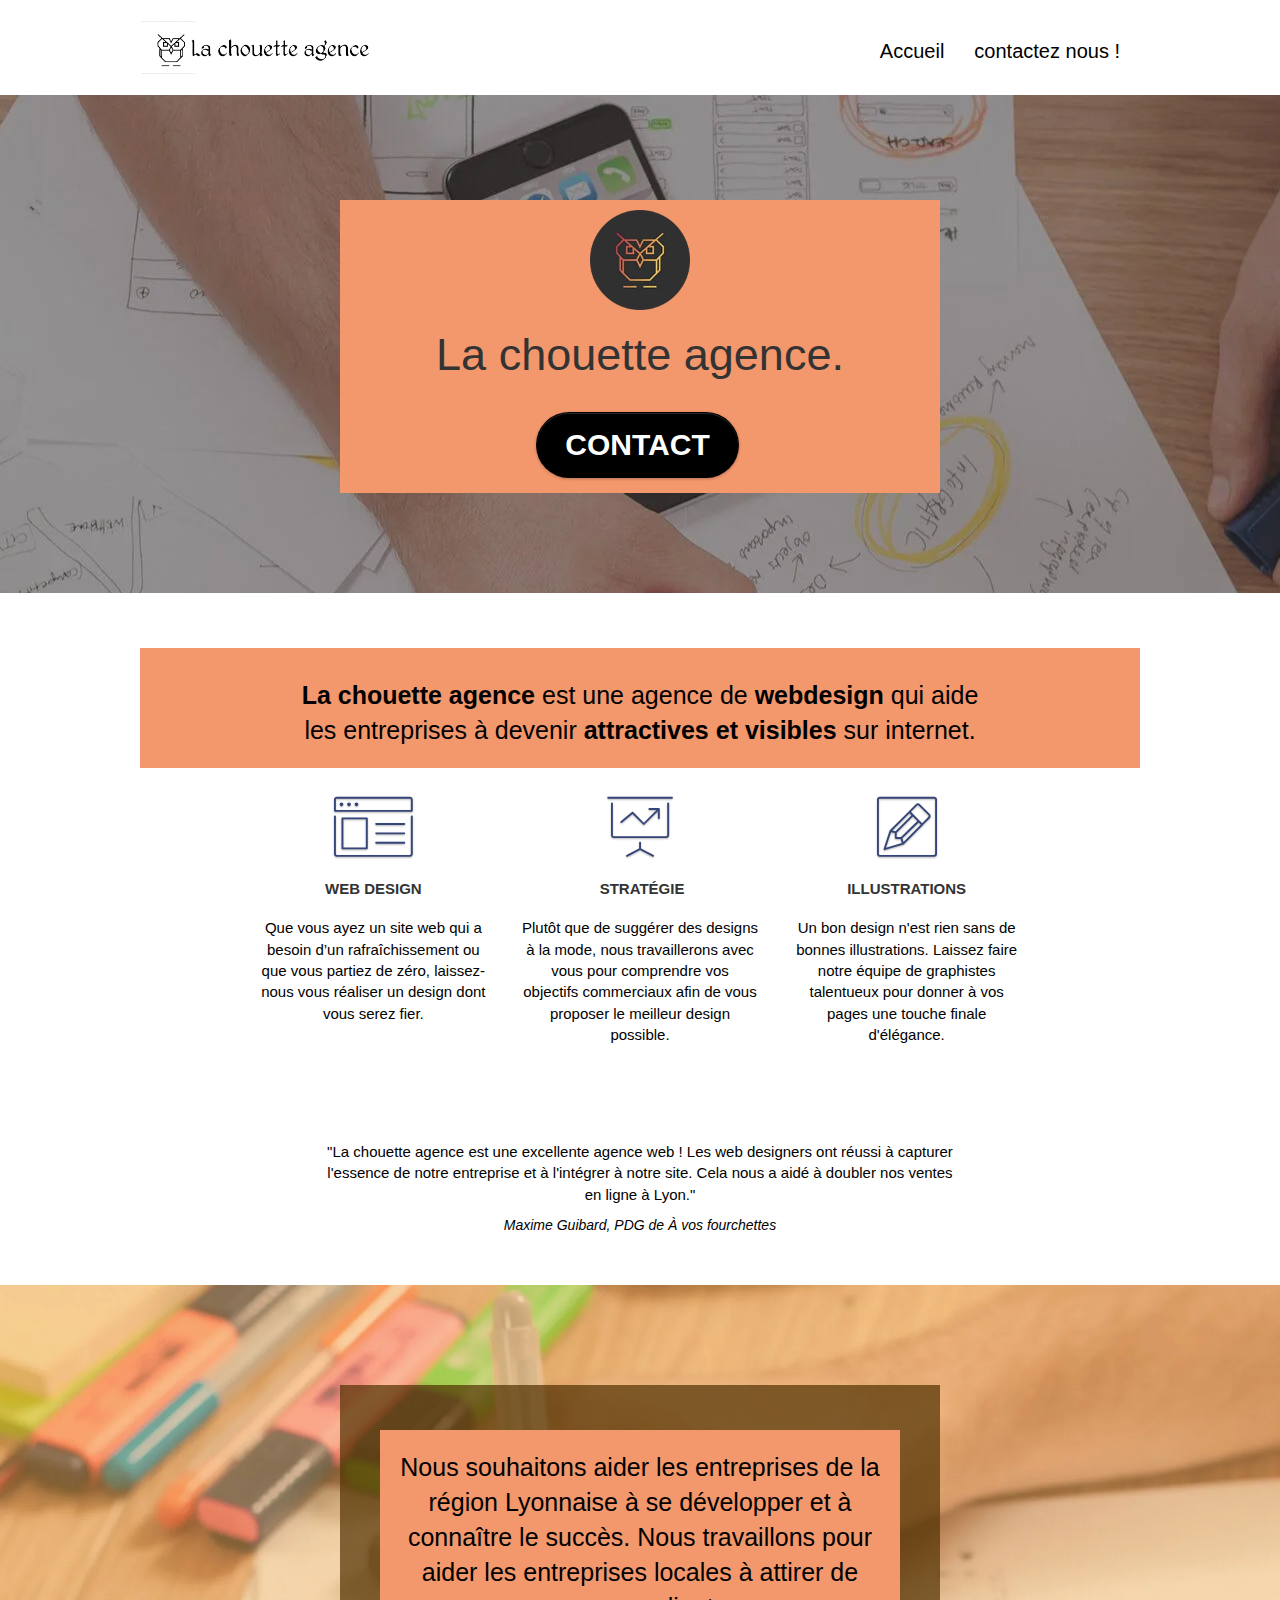
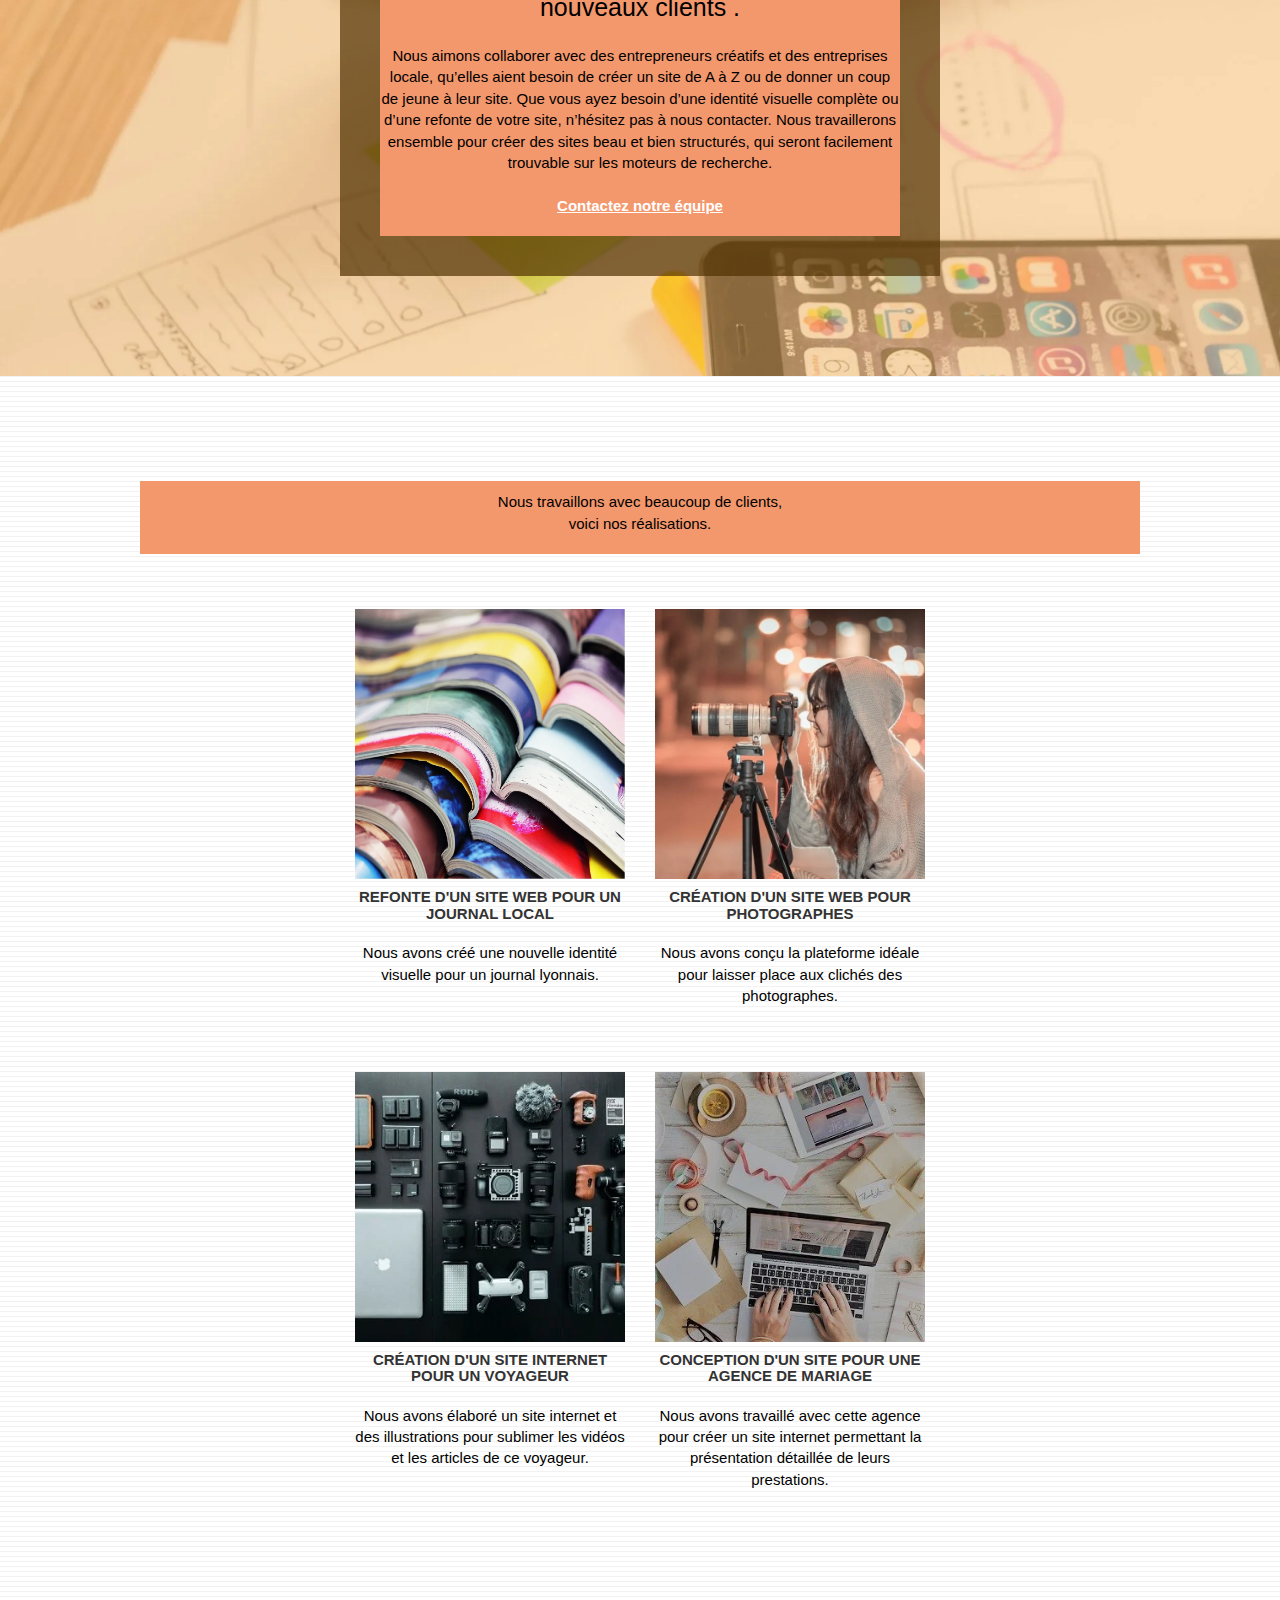
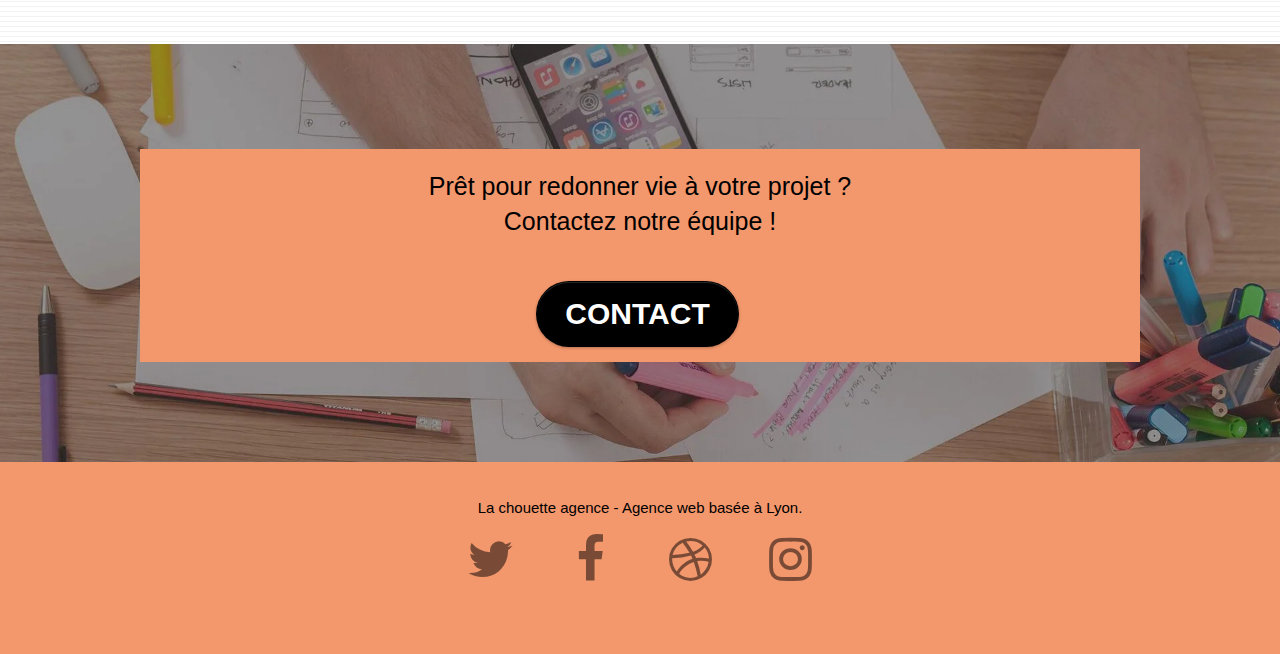
==== commit 7554bfe7: "fin du projet" ====
--- a/index.html
+++ b/index.html
@@ -29,7 +29,21 @@
 	<script src="./js/jquery.touchSwipe.js" defer></script>
 	<script src="./js/gmaps.js" defer></script>
 
-    
+    <!-- Open Graph meta pour Facebook et LinkedIn -->
+	<meta property="og:title" content="La Chouette Agence - Entreprise de webdesign à Lyon" />
+	<meta property="og:url" content="https://github.com/kayej28/la_chouette_agence/blob/main/index.html" />
+	<meta property="og:image" content="img_opengraph/opengraph1.png" />
+	<meta property="og:description" content="Entreprise de webdesign située à Lyon, La chouette agence aide les entreprises à devenir attractives et visibles sur internet." />
+	<meta property="og:site_name" content="La chouette agence" />
+	<meta property="og:type" content="website" />
+	<meta property="og:image:alt" content="Création d'un site web">
+
+	<!-- Card meta pour Twitter -->
+	<meta name="twitter:card" content="summary_large_image" />
+	<meta name="twitter:site" content="@lachouetteagence">
+	<meta name="twitter:title" content="La Chouette Agence - Entreprise de webdesign à Lyon" />
+	<meta name="twitter:description" content="Entreprise de webdesign située à Lyon, La chouette agence aide les entreprises à devenir attractives et visibles sur internet." />
+
 <!-- Analytics -->
  
 <!-- Analytics END -->
@@ -46,7 +60,7 @@
 		<nav class="navbar row">
 			<div class="navbar-header">
 				<div class="keywords" style="color:#cccccc;font-size:1px;">Agence web à paris, stratégie web, web design, illustrations, design de site web, site web, web, internet, site internet, site</div>
-				<a class="navbar-brand" href="index.html"><img src="img/la-chouette-agence.png" alt="paris web design logo agence web meilleure agence" height="40" /></a>
+				<a class="navbar-brand" href="index.html"><img src="img/la-chouette-agence.png" width="214" height="40" alt="paris web design logo agence web meilleure agence" height="40" /></a>
 				<div class="keywords" style="color:#cccccc;font-size:1px;">Agence web à paris, stratégie web, web design, illustrations, design de site web, site web, web, internet, site internet, site</div>
 				<button id="nav-toggle" type="button" class="ui-navbar-toggle navbar-toggle" data-toggle="collapse" data-target=".navbar-1">
 					<span class="sr-only">Toggle navigation</span><span class="icon-bar"></span><span class="icon-bar"></span><span class="icon-bar"></span>
@@ -60,7 +74,7 @@
 					<li>
 					</li>
 					<li>
-						<a href="page2.html">page2 &gt;</a>
+						<a href="page2.html"> contactez nous !</a>
 					</li>
 				</ul>
 			</div>
@@ -74,7 +88,7 @@
 	<div class="container bloc-lg">
 		<div class="row tight-width-whitespace">
 			<div class="col-sm-12 ">
-				<img src="img/logo.png" class="center-block image-resize-mode" width="100" alt="La chouette agence, agence web paris, création logo paris" />
+				<img src="img/logo.webp" width="100" height="100" class="center-block image-resize-mode" width="100" alt="La chouette agence, agence web paris, création logo paris" />
 				<h1 class="text-center hero-bloc-text tc-white ">
 					La chouette agence.
 				</h1>
@@ -176,7 +190,7 @@
 		</div>
 		<div class="row tight-width-whitespace portfolio-row">
 			<div class="col-sm-6">
-				<a href="#" data-lightbox="img/1.jpg" data-gallery-id="gallery-1" data-caption="Refonte d'un site web pour un journal local" data-frame="snapshot-lb"><img src="img/1.jpg" alt="paris web design logo agence web meilleure agence et refonte site web journal" class="img-responsive portfolio-thumb" /></a>
+				<a href="#" data-lightbox="img/1.webp" width="270" height="270" data-gallery-id="gallery-1" data-caption="Refonte d'un site web pour un journal local" data-frame="snapshot-lb"><img src="img/1.webp" width="270" height="270" alt="paris web design logo agence web meilleure agence et refonte site web journal" class="img-responsive portfolio-thumb" /></a>
 				<h3 class="mg-md text-center">
 					Refonte d'un site web pour un journal local
 				</h3>
@@ -185,7 +199,7 @@
 				</p>
 			</div>
 			<div class="col-sm-6">
-				<a href="#" data-lightbox="img/2.jpg" data-gallery-id="gallery-1" data-caption="Création d'un site web pour photographes" data-frame="snapshot-lb"><img src="img/2.jpg" class="img-responsive portfolio-thumb" alt="paris web design logo agence web meilleure agence, Création d'un site web pour photographes" /></a>
+				<a href="#" data-lightbox="img/2.webp" width="270" height="270" data-gallery-id="gallery-1" data-caption="Création d'un site web pour photographes" data-frame="snapshot-lb"><img src="img/2.webp" width="270" height="270" class="img-responsive portfolio-thumb" alt="paris web design logo agence web meilleure agence, Création d'un site web pour photographes" /></a>
 				<h3 class="mg-md text-center">
 					Création d'un site web pour photographes
 				</h3>
@@ -196,7 +210,7 @@
 		</div>
 		<div class="row tight-width-whitespace portfolio-row">
 			<div class="col-sm-6">
-				<a href="#" data-lightbox="img/3.jpg" data-gallery-id="gallery-1" data-caption="Création d'un site internet pour un voyageur" data-frame="snapshot-lb"><img src="img/3.jpg" class="img-responsive portfolio-thumb" alt="paris web design logo agence web meilleure agence, Création d'un site web pour voyageur"/></a>
+				<a href="#" data-lightbox="img/3.webp" width="270" height="270" data-gallery-id="gallery-1" data-caption="Création d'un site internet pour un voyageur" data-frame="snapshot-lb"><img src="img/3.webp" width="270" height="270" class="img-responsive portfolio-thumb" alt="paris web design logo agence web meilleure agence, Création d'un site web pour voyageur"/></a>
 				<h3 class="mg-md text-center">
 					Création d'un site internet pour un voyageur
 				</h3>
@@ -205,7 +219,7 @@
 				</p>
 			</div>
 			<div class="col-sm-6">
-				<a href="#" data-lightbox="img/4.jpg" data-gallery-id="gallery-1" data-caption="Conception d'un site pour une agence de mariage" data-frame="snapshot-lb"><img src="img/4.jpg" class="img-responsive portfolio-thumb" alt="paris web design logo agence web meilleure agence, Création d'un site web pour agence de mariage" /></a>
+				<a href="#" data-lightbox="img/4.webp" width="270" height="270" data-gallery-id="gallery-1" data-caption="Conception d'un site pour une agence de mariage" data-frame="snapshot-lb"><img src="img/4.webp" width="270" height="270" class="img-responsive portfolio-thumb" alt="paris web design logo agence web meilleure agence, Création d'un site web pour agence de mariage" /></a>
 				<h3 class="mg-md text-center">
 					Conception d'un site pour une agence de mariage
 				</h3>
@@ -222,10 +236,10 @@
 <div class="bloc bgc-dark-slate-blue bg-banniere d-bloc bloc-bg-texture texture-paper" id="bloc-5-cta">
 	<div class="container bloc-lg">
 		<div class="row">
+			<div class="col-sm-12 text-center">
 			<h2 class="mg-md text-center tc-white">
 				Prêt pour redonner vie à votre projet ?<br>Contactez notre équipe !
 			</h2>
-			<div class="col-sm-12 text-center">
 				<a href="page2.html" class="btn btn-atomic-tangerine btn-clean btn-rd btn-lg cta-hero">Contact</a>
 			</div>
 		</div>
@@ -244,22 +258,22 @@
 				<div class="row row-no-gutters social">
 					<div class="col-sm-3">
 						<div class="text-center">
-							<a class="social" href="index.html"><span class="fa fa-twitter icon-md"></span></a>
-						</div>
-					</div>
-					<div class="col-sm-3">
-						<div class="text-center">
-							<a class="social" href="index.html"><span class="fa fa-facebook icon-md"></span></a>
-						</div>
-					</div>
-					<div class="col-sm-3">
-						<div class="text-center">
-							<a class="social" href="index.html"><span class="fa fa-dribbble icon-md"></span></a>
-						</div>
-					</div>
-					<div class="col-sm-3">
-						<div class="text-center">
-							<a class="social" href="index.html"><span class="fa fa-instagram icon-md"></span></a>
+							<a class="social" href="index.html" title="twitter"><span class="fa fa-twitter icon-md"></span></a>
+						</div>
+					</div>
+					<div class="col-sm-3">
+						<div class="text-center">
+							<a class="social" href="index.html" title="facebook"><span class="fa fa-facebook icon-md"></span></a>
+						</div>
+					</div>
+					<div class="col-sm-3">
+						<div class="text-center">
+							<a class="social" href="index.html" title="internet"><span class="fa fa-dribbble icon-md"></span></a>
+						</div>
+					</div>
+					<div class="col-sm-3">
+						<div class="text-center">
+							<a class="social" href="index.html" title="instagram"><span class="fa fa-instagram icon-md"></span></a>
 						</div>
 					</div>
 					<div class="keywords" style="color:#F3976C;">Agence web à paris, stratégie web, web design, illustrations, design de site web, site web, web, internet, site internet, site</div>
--- a/style.css
+++ b/style.css
@@ -1,527 +1 @@
-body {
-    margin: 0;
-    padding: 0;
-    background: #FFF;
-    overflow-x: hidden;
-    -webkit-font-smoothing: antialiased;
-    -moz-osx-font-smoothing: grayscale;
-}
-
-a,
-button {
-    transition: all .3s ease-in-out;
-    outline: none!important;
-}
-
-a:hover {
-    text-decoration: none;
-    cursor: pointer;
-}
-
-.bloc {
-    width: 100%;
-    clear: both;
-    background: 50% 50% no-repeat;
-    padding: 0 50px;
-    -webkit-background-size: cover;
-    -moz-background-size: cover;
-    -o-background-size: cover;
-    background-size: cover;
-    position: relative;
-}
-
-.bloc .container {
-    padding-left: 0;
-    padding-right: 0;
-}
-
-.bloc-lg {
-    padding: 100px 50px;
-}
-
-.bloc-md {
-    padding: 50px;
-}
-
-.bloc-sm {
-    padding: 20px 50px;
-}
-
-.bg-t-edge,
-.bg-repeat {
-    -webkit-background-size: auto!important;
-    -moz-background-size: auto!important;
-    -o-background-size: auto!important;
-    background-size: auto!important;
-}
-
-.bg-repeat {
-    background: repeat;
-}
-
-.bg-t-edge {
-    background: top no-repeat;
-}
-
-.bloc-bg-texture::before {
-    content: "";
-    background-size: 2px 2px;
-    position: absolute;
-    top: 0;
-    bottom: 0;
-    left: 0;
-    right: 0;
-}
-
-.bg-banniere {
-    background-image: url("img/la-chouette-agence-banniere.jpg");
-}
-
-.bg-presentation {
-    background-image: url("img/image-de-presentation.jpg");
-}
-
-.b-parallax {
-    background-attachment: fixed;
-}
-
-.d-bloc {
-    color: rgba(255, 255, 255, .7);
-}
-
-.d-bloc a .icon-md,
-.d-bloc p a {
-    color: rgba(255, 255, 255, .6);
-}
-
-.d-bloc a:hover .icon-md,
-.d-bloc p a:hover {
-    color: rgba(255, 255, 255, 1);
-}
-
-.l-bloc {
-    color: rgba(0, 0, 0, .5);
-}
-
-.l-bloc button:hover {
-    color: rgba(0, 0, 0, .7);
-}
-
-.l-bloc .navbar a,
-.l-bloc .navbar-brand {
-    color: rgba(0, 0, 0, .6);
-}
-
-.l-bloc .navbar a:hover,
-.l-bloc .navbar-brand:hover {
-    color: rgba(0, 0, 0, 1);
-}
-
-.l-bloc .navbar-toggle .icon-bar {
-    color: rgba(0, 0, 0, .6);
-}
-
-.voffset {
-    margin-top: 30px;
-}
-
-.voffset-lg {
-    margin-top: 80px;
-}
-
-.row-no-gutters {
-    margin-right: 0;
-    margin-left: 0;
-}
-
-.row.row-no-gutters > [class^="col-"] {
-    padding-right: 0;
-    padding-left: 0;
-}
-
-#bloc-1-hero h1 {
-    font-size: 32px;
-}
-
-.navbar {
-    margin-bottom: 0;
-    z-index: 1;
-}
-
-.navbar-brand {
-    height: auto;
-    padding: 3px 15px;
-    font-size: 25px;
-    font-weight: normal;
-    font-weight: 600;
-    line-height: 44px;
-}
-
-.navbar-brand img {
-    max-height: 200px;
-    margin: 0 5px 0 0;
-    display: inline;
-}
-
-.navbar .nav {
-    padding-top: 2px;
-    margin-right: -16px;
-    float: right;
-    z-index: 1;
-}
-
-.nav > li {
-    float: left;
-    margin-top: 4px;
-    font-size: 16px;
-}
-
-.nav > li a:hover,
-.nav > li a:focus {
-    background: transparent;
-}
-
-.navbar-toggle {
-    margin: 10px 10px 0 0;
-    border: 0px;
-}
-
-.navbar-toggle:hover {
-    background: transparent!important;
-}
-
-.navbar-toggle .icon-bar {
-    background-color: rgba(0, 0, 0, .5);
-    width: 26px;
-}
-
-@media (min-width: 768px) {
-    .site-navigation {
-        position: absolute;
-        top: 50%;
-        right: 20px;
-        transform: translate(0, -50%);
-        -webkit-transform: translateY(-50%);
-    }
-}
-
-.mg-md {
-    margin-top: 10px;
-    margin-bottom: 20px;
-}
-
-.btn {
-    margin: 0 5px 5px 0;
-}
-
-button {
-    outline: none!important;
-}
-
-.btn-rd {
-    border-radius: 40px;
-}
-
-.btn-clean {
-    border: 1px solid rgba(0, 0, 0, .08);
-    border-bottom-color: rgba(0, 0, 0, .1);
-    text-shadow: 0 1px 0 rgba(0, 0, 1, .1);
-    box-shadow: 0 1px 3px rgba(0, 0, 1, .25), inset 0 1px 0 0 rgba(255, 255, 255, .15);
-}
-
-.icon-md {
-    font-size: 30px!important;
-}
-
-.icon-lg {
-    font-size: 60px!important;
-}
-
-.sm-shadow {
-    text-shadow: 0 1px 2px rgba(0, 0, 0, .3);
-}
-
-a[data-lightbox] {
-    position: relative;
-    display: block;
-    text-align: center;
-}
-
-a[data-lightbox]:hover::before {
-    content: "+";
-    font-family: "HelveticaNeue-Light", "Helvetica Neue Light", "Helvetica Neue", Helvetica, Arial;
-    font-size: 32px;
-    width: 50px;
-    height: 50px;
-    margin-left: -25px;
-    border-radius: 50%;
-    background: rgba(0, 0, 0, .6);
-    color: #FFF;
-    font-weight: 100;
-    z-index: 1;
-    position: absolute;
-    top: 50%;
-    transform: translateY(-50%);
-    -webkit-transform: translateY(-50%);
-}
-
-a[data-lightbox]:hover img {
-    opacity: 0.6;
-    -webkit-animation-fill-mode: none;
-    animation-fill-mode: none;
-}
-
-h1,
-h2,
-h3,
-p,
-.btn,
-a {
-    font-family: "helvetica";
-    font-weight: 400;
-    color: #575757!important;
-}
-
-.container {
-    max-width: 1000px;
-}
-
-.hero-bloc-text {
-    font-size: 38px;
-}
-
-p {
-    font-size: 2rem;
-}
-
-.tight-width-whitespace {
-    max-width: 600px;
-    margin: auto auto auto auto;
-}
-
-.cta-hero {
-    margin-top: 22px;
-    color: #FFFFFF!important;
-    text-transform: uppercase;
-    padding: 12px 28px 12px 28px;
-    font-size: 16px;
-    font-weight: 700;
-}
-
-.social {
-    max-width: 400px;
-    margin: auto auto auto auto;
-}
-
-h2 {
-    font-size: 22px;
-    line-height: 1.4em;
-}
-
-h3 {
-    font-size: 15px;
-    text-transform: uppercase;
-    font-weight: 700;
-    color: #333333!important;
-}
-
-.med-width-whitespace {
-    max-width: 800px;
-    margin: auto auto auto auto;
-    box-shadow: 0px 0px 0px #000000;
-}
-
-h1 {
-    color: #333333!important;
-}
-
-.icons {
-    margin-bottom: 14px;
-    margin-top: 24px;
-}
-
-.white {
-    color: #FFFFFF!important;
-}
-
-.portfolio-thumb {
-    margin-bottom: 24px;
-}
-
-.portfolio-row {
-    margin-bottom: 44px;
-    margin-top: 50px;
-}
-
-.black-background {
-    background-color: rgba(165, 147, 99, 0.7);
-    padding: 40px 40px 40px 40px;
-}
-
-.bold-link {
-    font-weight: 900;
-    text-decoration: underline!important;
-}
-
-.bgc-white {
-    background-color: #FFFFFF;
-}
-
-.bgc-dark-slate-blue {
-    background-color: #364577;
-}
-
-.bgc-atomic-tangerine {
-    background-color: #F3976C;
-}
-
-.tc-white {
-    color: #F3976C!important;
-}
-
-.btn-atomic-tangerine {
-    background: #F3976C;
-    color: #FFFFFF!important;
-}
-
-.btn-atomic-tangerine:hover {
-    background: #c27956!important;
-    color: #FFFFFF!important;
-}
-
-.ltc-white {
-    color: #FFFFFF!important;
-}
-
-.ltc-white:hover {
-    color: #cccccc!important;
-}
-
-.icon-dark-slate-blue {
-    color: #364577!important;
-    border-color: #364577!important;
-}
-
-.bg-lines-h2-bg {
-    background-image: url("img/lines-h2-bg.png");
-}
-
-@media (max-width: 1024px) {
-    .bloc {
-        padding-left: 20px;
-        padding-right: 20px;
-    }
-}
-
-@media (max-width: 992px) and (min-width: 768px) {
-    .navbar .nav {
-        max-width: 80%
-    }
-}
-
-@media only screen and (min-device-width: 768px) and (max-device-width: 1024px) and (orientation: landscape) {
-    .b-parallax {
-        background-attachment: scroll;
-    }
-}
-
-@media only screen and (min-device-width: 1024px) and (max-device-width: 1366px) and (-webkit-min-device-pixel-ratio: 1.5) {
-    .b-parallax {
-        background-attachment: scroll;
-    }
-}
-
-@media (max-width: 991px) {
-    .container {
-        width: 100%;
-    }
-    .b-parallax {
-        background-attachment: scroll;
-    }
-    .page-container {
-        overflow-x: hidden;
-        position: relative;
-    }
-    .bloc {
-        padding-left: constant(safe-area-inset-left);
-        padding-right: constant(safe-area-inset-right);
-    }
-}
-
-@media (max-width: 767px) {
-    .page-container {
-        overflow-x: hidden;
-        position: relative;
-    }
-    h1,
-    h2,
-    h3,
-    p {
-        padding-left: 10px!important;
-        padding-right: 10px!important;
-    }
-    .b-parallax {
-        background-attachment: scroll;
-    }
-    .navbar .nav {
-        padding-top: 0;
-        border-top: 1px solid rgba(0, 0, 0, .2);
-        float: none!important;
-    }
-    .navbar.row {
-        margin-left: 0;
-        margin-right: 0;
-    }
-    .site-navigation {
-        position: inherit;
-        transform: none;
-        -webkit-transform: none;
-        -ms-transform: none;
-    }
-    .nav > li {
-        margin-top: 0;
-        border-bottom: 1px solid rgba(0, 0, 0, .1);
-        background: rgba(0, 0, 0, .05);
-        text-align: left;
-        padding-left: 15px;
-        width: 100%;
-    }
-    .nav > li:hover {
-        background: rgba(0, 0, 0, .08);
-    }
-    .navbar-collapse {
-        padding: 0;
-        overflow-x: hidden;
-        -webkit-box-shadow: none;
-        box-shadow: none;
-    }
-    .navbar-brand img {
-        max-height: 40px;
-        width: auto;
-    }
-    .bloc {
-        padding-left: 0;
-        padding-right: 0;
-    }
-    .bloc-lg {
-        padding: 40px 0;
-    }
-    .bloc-sm,
-    .bloc-md {
-        padding-left: 0;
-        padding-right: 0;
-    }
-    .voffset {
-        margin-top: 5px;
-    }
-    .voffset-lg {
-        margin-top: 30px;
-    }
-}
-
-@media (max-width: 400px) {
-    .bloc {
-        padding-left: 0;
-        padding-right: 0;
-    }
-}+body{margin:0;padding:0;background:#FFF;overflow-x:hidden;-webkit-font-smoothing:antialiased;-moz-osx-font-smoothing:grayscale}a,button{transition:all .3s ease-in-out;outline:none!important}a:hover{text-decoration:none;cursor:pointer}.bloc{width:100%;clear:both;background:50% 50% no-repeat;padding:0 50px;-webkit-background-size:cover;-moz-background-size:cover;-o-background-size:cover;background-size:cover;position:relative}.bloc .container{padding-left:0;padding-right:0}.bloc-lg{padding:100px 50px}.bloc-md{padding:50px}.bloc-sm{padding:20px 50px}.bg-t-edge,.bg-repeat{-webkit-background-size:auto!important;-moz-background-size:auto!important;-o-background-size:auto!important;background-size:auto!important}.bg-repeat{background:repeat}.bg-t-edge{background:top no-repeat}.bloc-bg-texture::before{content:"";background-size:2px 2px;position:absolute;top:0;bottom:0;left:0;right:0}.bg-banniere{background-image:url(img/la-chouette-agence-banniere.webp)}.bg-presentation{background-image:url(img/image-de-presentation.webp)}.b-parallax{background-attachment:fixed}.d-bloc{color:rgba(0,0,0,.5)}.d-bloc a .icon-md,.d-bloc p a{color:rgba(0,0,0,.5)}.d-bloc a:hover .icon-md,.d-bloc p a:hover{color:rgba(0,0,0,.5)}.l-bloc{color:#000}.l-bloc button:hover{color:rgba(0,0,0,.7)}.l-bloc .navbar a,.l-bloc .navbar-brand{color:rgba(0,0,0,.6)}.l-bloc .navbar a:hover,.l-bloc .navbar-brand:hover{color:rgba(0,0,0,1)}.l-bloc .navbar-toggle .icon-bar{color:rgba(0,0,0,.6)}.voffset{margin-top:30px}.voffset-lg{margin-top:80px}.row-no-gutters{margin-right:0;margin-left:0}.row.row-no-gutters>[class^="col-"]{padding-right:0;padding-left:0}#bloc-1-hero h1{font-size:45px}.navbar{margin-bottom:0;z-index:1}.navbar-brand{height:auto;padding:3px 15px;font-size:25px;font-weight:400;font-weight:600;line-height:44px}.navbar-brand img{max-height:200px;margin:0 5px 0 0;display:inline}.navbar .nav{padding-top:2px;margin-right:-16px;float:right;z-index:1}.nav>li{float:left;margin-top:4px;font-size:2rem}.nav>li a:hover,.nav>li a:focus{background:transparent}.navbar-toggle{margin:10px 10px 0 0;border:0}.navbar-toggle:hover{background:transparent!important}.navbar-toggle .icon-bar{background-color:rgba(0,0,0,.5);width:26px}@media (min-width:768px){.site-navigation{position:absolute;top:50%;right:20px;transform:translate(0,-50%);-webkit-transform:translateY(-50%)}}.mg-md{margin-top:10px;margin-bottom:20px}.btn{margin:0 5px 5px 0}button{outline:none!important}.btn-rd{border-radius:40px}.btn-clean{border:1px solid rgba(0,0,0,.08);border-bottom-color:rgba(0,0,0,.1);text-shadow:0 1px 0 rgba(0,0,1,.1);box-shadow:0 1px 3px rgba(0,0,1,.25),inset 0 1px 0 0 rgba(255,255,255,.15)}.icon-md{font-size:5rem!important}.icon-lg{font-size:60px!important}.sm-shadow{text-shadow:0 1px 2px rgba(0,0,0,.3)}a[data-lightbox]{position:relative;display:block;text-align:center}a[data-lightbox]:hover::before{content:"+";font-family:"HelveticaNeue-Light","Helvetica Neue Light","Helvetica Neue",Helvetica,Arial;font-size:32px;width:50px;height:50px;margin-left:-25px;border-radius:50%;background:rgba(0,0,0,.6);color:#FFF;font-weight:100;z-index:1;position:absolute;top:50%;transform:translateY(-50%);-webkit-transform:translateY(-50%)}a[data-lightbox]:hover img{opacity:.6;-webkit-animation-fill-mode:none;animation-fill-mode:none}h1,h2,h3,p,.btn,a{font-family:"helvetica";font-weight:400;color:black!important}.container{max-width:1000px}.hero-bloc-text{font-size:38px}p{font-size:1.5rem}.tight-width-whitespace{max-width:600px;margin:auto auto auto auto}.cta-hero{margin-top:22px;color:#FFFFFF!important;text-transform:uppercase;padding:12px 28px 12px 28px;font-size:3rem;font-weight:700}.social{max-width:400px;margin:auto auto auto auto}h2{font-size:25px;line-height:1.4em}h3{font-size:15px;text-transform:uppercase;font-weight:700;color:#333333!important}.med-width-whitespace{max-width:800px;margin:auto auto auto auto;box-shadow:0 0 0 #000}h1{color:#333333!important}.icons{margin-bottom:14px;margin-top:24px}.white{color:black!important}.portfolio-thumb{margin:auto}.portfolio-row{margin-bottom:44px;margin-top:50px}.black-background{background-color:rgba(80,49,2,.7);padding:40px 40px 40px 40px}.bold-link{font-weight:900;text-decoration:underline!important}.bgc-white{background-color:#FFF}.bgc-dark-slate-blue{background-color:#F3976C}.bgc-atomic-tangerine{background-color:#F3976C}.btn-atomic-tangerine{background:#000}.btn-atomic-tangerine:hover{background:#c27956!important;color:black!important}.ltc-white{color:#FFFFFF!important}.ltc-white:hover{color:#cccccc!important}.icon-dark-slate-blue{color:#364577!important;border-color:#364577!important}.bg-lines-h2-bg{background-image:url(img/lines-h2-bg.png)}@media (max-width:1024px){.bloc{padding-left:20px;padding-right:20px}}@media (max-width:992px) and (min-width:768px){.navbar .nav{max-width:80%}}@media only screen and (min-device-width:768px) and (max-device-width:1024px) and (orientation:landscape){.b-parallax{background-attachment:scroll}}@media only screen and (min-device-width:1024px) and (max-device-width:1366px) and (-webkit-min-device-pixel-ratio:1.5){.b-parallax{background-attachment:scroll}}@media (max-width:991px){.container{width:100%}.b-parallax{background-attachment:scroll}.page-container{overflow-x:hidden;position:relative}.bloc{padding-left:constant(safe-area-inset-left);padding-right:constant(safe-area-inset-right)}}@media (max-width:767px){.page-container{overflow-x:hidden;position:relative}h1,h2,h3,p{padding-left:10px!important;padding-right:10px!important}.b-parallax{background-attachment:scroll}.navbar .nav{padding-top:0;border-top:1px solid rgba(0,0,0,.2);float:none!important}.navbar.row{margin-left:0;margin-right:0}.site-navigation{position:inherit;transform:none;-webkit-transform:none;-ms-transform:none}.nav>li{margin-top:0;border-bottom:1px solid rgba(0,0,0,.1);background:rgba(0,0,0,.05);text-align:left;padding-left:15px;width:100%}.nav>li:hover{background:rgba(0,0,0,.08)}.navbar-collapse{padding:0;overflow-x:hidden;-webkit-box-shadow:none;box-shadow:none}.navbar-brand img{max-height:40px;width:auto}.bloc{padding-left:.5rem;padding-right:.5rem}.bloc-lg{padding:40px 0}.bloc-sm,.bloc-md{padding-left:0;padding-right:0}.voffset{margin-top:5px}.voffset-lg{margin-top:30px}}@media (max-width:400px){.bloc{padding-left:0;padding-right:0}}.form-group{margin-bottom:15px}.form-control{display:block;width:100%;height:34px;padding:6px 12px;font-size:14px;line-height:1.42857143;color:#555;background-color:#fff;background-image:none;border:1px solid #ccc;border-radius:4px;-webkit-box-shadow:inset 0 1px 1px rgb(0 0 0 / 8%);box-shadow:inset 0 1px 1px rgb(0 0 0 / 8%);-webkit-transition:border-color ease-in-out .15s,-webkit-box-shadow ease-in-out .15s;-o-transition:border-color ease-in-out .15s,box-shadow ease-in-out .15s;transition:border-color ease-in-out .15s,box-shadow ease-in-out .15s}.btn-block{display:block;width:100%}.col-sm-12{background-color:#f3976c;padding:10px 0 10px 0}@media (max-width:768px){.bg-banniere{background-image:none}}--- a/css/et-line.css
+++ b/css/et-line.css
@@ -1 +1 @@
-@font-face{font-family:et-line;src:url(../fonts/et-line.eot);src:url(../fonts/et-line.eot?#iefix) format('embedded-opentype'),url(../fonts/et-line.woff) format('woff'),url(../fonts/et-line.ttf) format('truetype'),url(../fonts/et-line.svg#et-line) format('svg');font-weight:400;font-style:normal}.et-icon-adjustments,.et-icon-alarmclock,.et-icon-anchor,.et-icon-aperture,.et-icon-attachment,.et-icon-bargraph,.et-icon-basket,.et-icon-beaker,.et-icon-bike,.et-icon-book-open,.et-icon-briefcase,.et-icon-browser,.et-icon-calendar,.et-icon-camera,.et-icon-caution,.et-icon-chat,.et-icon-circle-compass,.et-icon-clipboard,.et-icon-clock,.et-icon-cloud,.et-icon-compass,.et-icon-desktop,.et-icon-dial,.et-icon-document,.et-icon-documents,.et-icon-download,.et-icon-dribbble,.et-icon-edit,.et-icon-envelope,.et-icon-expand,.et-icon-facebook,.et-icon-flag,.et-icon-focus,.et-icon-gears,.et-icon-genius,.et-icon-gift,.et-icon-global,.et-icon-globe,.et-icon-googleplus,.et-icon-grid,.et-icon-happy,.et-icon-hazardous,.et-icon-heart,.et-icon-hotairballoon,.et-icon-hourglass,.et-icon-key,.et-icon-laptop,.et-icon-layers,.et-icon-lifesaver,.et-icon-lightbulb,.et-icon-linegraph,.et-icon-linkedin,.et-icon-lock,.et-icon-magnifying-glass,.et-icon-map,.et-icon-map-pin,.et-icon-megaphone,.et-icon-mic,.et-icon-mobile,.et-icon-newspaper,.et-icon-notebook,.et-icon-paintbrush,.et-icon-paperclip,.et-icon-pencil,.et-icon-phone,.et-icon-picture,.et-icon-pictures,.et-icon-piechart,.et-icon-presentation,.et-icon-pricetags,.et-icon-printer,.et-icon-profile-female,.et-icon-profile-male,.et-icon-puzzle,.et-icon-quote,.et-icon-recycle,.et-icon-refresh,.et-icon-ribbon,.et-icon-rss,.et-icon-sad,.et-icon-scissors,.et-icon-scope,.et-icon-search,.et-icon-shield,.et-icon-speedometer,.et-icon-strategy,.et-icon-streetsign,.et-icon-tablet,.et-icon-target,.et-icon-telescope,.et-icon-toolbox,.et-icon-tools,.et-icon-tools-2,.et-icon-trophy,.et-icon-tumblr,.et-icon-twitter,.et-icon-upload,.et-icon-video,.et-icon-wallet,.et-icon-wine{font-family:et-line;speak:none;font-style:normal;font-weight:400;font-variant:normal;text-transform:none;line-height:1;-webkit-font-smoothing:antialiased;-moz-osx-font-smoothing:grayscale;display:inline-block}.et-icon-mobile:before{content:"\e000"}.et-icon-laptop:before{content:"\e001"}.et-icon-desktop:before{content:"\e002"}.et-icon-tablet:before{content:"\e003"}.et-icon-phone:before{content:"\e004"}.et-icon-document:before{content:"\e005"}.et-icon-documents:before{content:"\e006"}.et-icon-search:before{content:"\e007"}.et-icon-clipboard:before{content:"\e008"}.et-icon-newspaper:before{content:"\e009"}.et-icon-notebook:before{content:"\e00a"}.et-icon-book-open:before{content:"\e00b"}.et-icon-browser:before{content:"\e00c"}.et-icon-calendar:before{content:"\e00d"}.et-icon-presentation:before{content:"\e00e"}.et-icon-picture:before{content:"\e00f"}.et-icon-pictures:before{content:"\e010"}.et-icon-video:before{content:"\e011"}.et-icon-camera:before{content:"\e012"}.et-icon-printer:before{content:"\e013"}.et-icon-toolbox:before{content:"\e014"}.et-icon-briefcase:before{content:"\e015"}.et-icon-wallet:before{content:"\e016"}.et-icon-gift:before{content:"\e017"}.et-icon-bargraph:before{content:"\e018"}.et-icon-grid:before{content:"\e019"}.et-icon-expand:before{content:"\e01a"}.et-icon-focus:before{content:"\e01b"}.et-icon-edit:before{content:"\e01c"}.et-icon-adjustments:before{content:"\e01d"}.et-icon-ribbon:before{content:"\e01e"}.et-icon-hourglass:before{content:"\e01f"}.et-icon-lock:before{content:"\e020"}.et-icon-megaphone:before{content:"\e021"}.et-icon-shield:before{content:"\e022"}.et-icon-trophy:before{content:"\e023"}.et-icon-flag:before{content:"\e024"}.et-icon-map:before{content:"\e025"}.et-icon-puzzle:before{content:"\e026"}.et-icon-basket:before{content:"\e027"}.et-icon-envelope:before{content:"\e028"}.et-icon-streetsign:before{content:"\e029"}.et-icon-telescope:before{content:"\e02a"}.et-icon-gears:before{content:"\e02b"}.et-icon-key:before{content:"\e02c"}.et-icon-paperclip:before{content:"\e02d"}.et-icon-attachment:before{content:"\e02e"}.et-icon-pricetags:before{content:"\e02f"}.et-icon-lightbulb:before{content:"\e030"}.et-icon-layers:before{content:"\e031"}.et-icon-pencil:before{content:"\e032"}.et-icon-tools:before{content:"\e033"}.et-icon-tools-2:before{content:"\e034"}.et-icon-scissors:before{content:"\e035"}.et-icon-paintbrush:before{content:"\e036"}.et-icon-magnifying-glass:before{content:"\e037"}.et-icon-circle-compass:before{content:"\e038"}.et-icon-linegraph:before{content:"\e039"}.et-icon-mic:before{content:"\e03a"}.et-icon-strategy:before{content:"\e03b"}.et-icon-beaker:before{content:"\e03c"}.et-icon-caution:before{content:"\e03d"}.et-icon-recycle:before{content:"\e03e"}.et-icon-anchor:before{content:"\e03f"}.et-icon-profile-male:before{content:"\e040"}.et-icon-profile-female:before{content:"\e041"}.et-icon-bike:before{content:"\e042"}.et-icon-wine:before{content:"\e043"}.et-icon-hotairballoon:before{content:"\e044"}.et-icon-globe:before{content:"\e045"}.et-icon-genius:before{content:"\e046"}.et-icon-map-pin:before{content:"\e047"}.et-icon-dial:before{content:"\e048"}.et-icon-chat:before{content:"\e049"}.et-icon-heart:before{content:"\e04a"}.et-icon-cloud:before{content:"\e04b"}.et-icon-upload:before{content:"\e04c"}.et-icon-download:before{content:"\e04d"}.et-icon-target:before{content:"\e04e"}.et-icon-hazardous:before{content:"\e04f"}.et-icon-piechart:before{content:"\e050"}.et-icon-speedometer:before{content:"\e051"}.et-icon-global:before{content:"\e052"}.et-icon-compass:before{content:"\e053"}.et-icon-lifesaver:before{content:"\e054"}.et-icon-clock:before{content:"\e055"}.et-icon-aperture:before{content:"\e056"}.et-icon-quote:before{content:"\e057"}.et-icon-scope:before{content:"\e058"}.et-icon-alarmclock:before{content:"\e059"}.et-icon-refresh:before{content:"\e05a"}.et-icon-happy:before{content:"\e05b"}.et-icon-sad:before{content:"\e05c"}.et-icon-facebook:before{content:"\e05d"}.et-icon-twitter:before{content:"\e05e"}.et-icon-googleplus:before{content:"\e05f"}.et-icon-rss:before{content:"\e060"}.et-icon-tumblr:before{content:"\e061"}.et-icon-linkedin:before{content:"\e062"}.et-icon-dribbble:before{content:"\e063"}+@font-face{font-family:et-line;src:url(../fonts/et-line.eot);src:url(../fonts/et-line.eot?#iefix) format('embedded-opentype'),url(../fonts/et-line.woff) format('woff'),url(../fonts/et-line.ttf) format('truetype'),url(../fonts/et-line.svg#et-line) format('svg');font-weight:400;font-style:normal;font-display:swap}.et-icon-adjustments,.et-icon-alarmclock,.et-icon-anchor,.et-icon-aperture,.et-icon-attachment,.et-icon-bargraph,.et-icon-basket,.et-icon-beaker,.et-icon-bike,.et-icon-book-open,.et-icon-briefcase,.et-icon-browser,.et-icon-calendar,.et-icon-camera,.et-icon-caution,.et-icon-chat,.et-icon-circle-compass,.et-icon-clipboard,.et-icon-clock,.et-icon-cloud,.et-icon-compass,.et-icon-desktop,.et-icon-dial,.et-icon-document,.et-icon-documents,.et-icon-download,.et-icon-dribbble,.et-icon-edit,.et-icon-envelope,.et-icon-expand,.et-icon-facebook,.et-icon-flag,.et-icon-focus,.et-icon-gears,.et-icon-genius,.et-icon-gift,.et-icon-global,.et-icon-globe,.et-icon-googleplus,.et-icon-grid,.et-icon-happy,.et-icon-hazardous,.et-icon-heart,.et-icon-hotairballoon,.et-icon-hourglass,.et-icon-key,.et-icon-laptop,.et-icon-layers,.et-icon-lifesaver,.et-icon-lightbulb,.et-icon-linegraph,.et-icon-linkedin,.et-icon-lock,.et-icon-magnifying-glass,.et-icon-map,.et-icon-map-pin,.et-icon-megaphone,.et-icon-mic,.et-icon-mobile,.et-icon-newspaper,.et-icon-notebook,.et-icon-paintbrush,.et-icon-paperclip,.et-icon-pencil,.et-icon-phone,.et-icon-picture,.et-icon-pictures,.et-icon-piechart,.et-icon-presentation,.et-icon-pricetags,.et-icon-printer,.et-icon-profile-female,.et-icon-profile-male,.et-icon-puzzle,.et-icon-quote,.et-icon-recycle,.et-icon-refresh,.et-icon-ribbon,.et-icon-rss,.et-icon-sad,.et-icon-scissors,.et-icon-scope,.et-icon-search,.et-icon-shield,.et-icon-speedometer,.et-icon-strategy,.et-icon-streetsign,.et-icon-tablet,.et-icon-target,.et-icon-telescope,.et-icon-toolbox,.et-icon-tools,.et-icon-tools-2,.et-icon-trophy,.et-icon-tumblr,.et-icon-twitter,.et-icon-upload,.et-icon-video,.et-icon-wallet,.et-icon-wine{font-family:et-line;speak:none;font-style:normal;font-weight:400;font-variant:normal;text-transform:none;line-height:1;-webkit-font-smoothing:antialiased;-moz-osx-font-smoothing:grayscale;display:inline-block}.et-icon-mobile:before{content:"\e000"}.et-icon-laptop:before{content:"\e001"}.et-icon-desktop:before{content:"\e002"}.et-icon-tablet:before{content:"\e003"}.et-icon-phone:before{content:"\e004"}.et-icon-document:before{content:"\e005"}.et-icon-documents:before{content:"\e006"}.et-icon-search:before{content:"\e007"}.et-icon-clipboard:before{content:"\e008"}.et-icon-newspaper:before{content:"\e009"}.et-icon-notebook:before{content:"\e00a"}.et-icon-book-open:before{content:"\e00b"}.et-icon-browser:before{content:"\e00c"}.et-icon-calendar:before{content:"\e00d"}.et-icon-presentation:before{content:"\e00e"}.et-icon-picture:before{content:"\e00f"}.et-icon-pictures:before{content:"\e010"}.et-icon-video:before{content:"\e011"}.et-icon-camera:before{content:"\e012"}.et-icon-printer:before{content:"\e013"}.et-icon-toolbox:before{content:"\e014"}.et-icon-briefcase:before{content:"\e015"}.et-icon-wallet:before{content:"\e016"}.et-icon-gift:before{content:"\e017"}.et-icon-bargraph:before{content:"\e018"}.et-icon-grid:before{content:"\e019"}.et-icon-expand:before{content:"\e01a"}.et-icon-focus:before{content:"\e01b"}.et-icon-edit:before{content:"\e01c"}.et-icon-adjustments:before{content:"\e01d"}.et-icon-ribbon:before{content:"\e01e"}.et-icon-hourglass:before{content:"\e01f"}.et-icon-lock:before{content:"\e020"}.et-icon-megaphone:before{content:"\e021"}.et-icon-shield:before{content:"\e022"}.et-icon-trophy:before{content:"\e023"}.et-icon-flag:before{content:"\e024"}.et-icon-map:before{content:"\e025"}.et-icon-puzzle:before{content:"\e026"}.et-icon-basket:before{content:"\e027"}.et-icon-envelope:before{content:"\e028"}.et-icon-streetsign:before{content:"\e029"}.et-icon-telescope:before{content:"\e02a"}.et-icon-gears:before{content:"\e02b"}.et-icon-key:before{content:"\e02c"}.et-icon-paperclip:before{content:"\e02d"}.et-icon-attachment:before{content:"\e02e"}.et-icon-pricetags:before{content:"\e02f"}.et-icon-lightbulb:before{content:"\e030"}.et-icon-layers:before{content:"\e031"}.et-icon-pencil:before{content:"\e032"}.et-icon-tools:before{content:"\e033"}.et-icon-tools-2:before{content:"\e034"}.et-icon-scissors:before{content:"\e035"}.et-icon-paintbrush:before{content:"\e036"}.et-icon-magnifying-glass:before{content:"\e037"}.et-icon-circle-compass:before{content:"\e038"}.et-icon-linegraph:before{content:"\e039"}.et-icon-mic:before{content:"\e03a"}.et-icon-strategy:before{content:"\e03b"}.et-icon-beaker:before{content:"\e03c"}.et-icon-caution:before{content:"\e03d"}.et-icon-recycle:before{content:"\e03e"}.et-icon-anchor:before{content:"\e03f"}.et-icon-profile-male:before{content:"\e040"}.et-icon-profile-female:before{content:"\e041"}.et-icon-bike:before{content:"\e042"}.et-icon-wine:before{content:"\e043"}.et-icon-hotairballoon:before{content:"\e044"}.et-icon-globe:before{content:"\e045"}.et-icon-genius:before{content:"\e046"}.et-icon-map-pin:before{content:"\e047"}.et-icon-dial:before{content:"\e048"}.et-icon-chat:before{content:"\e049"}.et-icon-heart:before{content:"\e04a"}.et-icon-cloud:before{content:"\e04b"}.et-icon-upload:before{content:"\e04c"}.et-icon-download:before{content:"\e04d"}.et-icon-target:before{content:"\e04e"}.et-icon-hazardous:before{content:"\e04f"}.et-icon-piechart:before{content:"\e050"}.et-icon-speedometer:before{content:"\e051"}.et-icon-global:before{content:"\e052"}.et-icon-compass:before{content:"\e053"}.et-icon-lifesaver:before{content:"\e054"}.et-icon-clock:before{content:"\e055"}.et-icon-aperture:before{content:"\e056"}.et-icon-quote:before{content:"\e057"}.et-icon-scope:before{content:"\e058"}.et-icon-alarmclock:before{content:"\e059"}.et-icon-refresh:before{content:"\e05a"}.et-icon-happy:before{content:"\e05b"}.et-icon-sad:before{content:"\e05c"}.et-icon-facebook:before{content:"\e05d"}.et-icon-twitter:before{content:"\e05e"}.et-icon-googleplus:before{content:"\e05f"}.et-icon-rss:before{content:"\e060"}.et-icon-tumblr:before{content:"\e061"}.et-icon-linkedin:before{content:"\e062"}.et-icon-dribbble:before{content:"\e063"}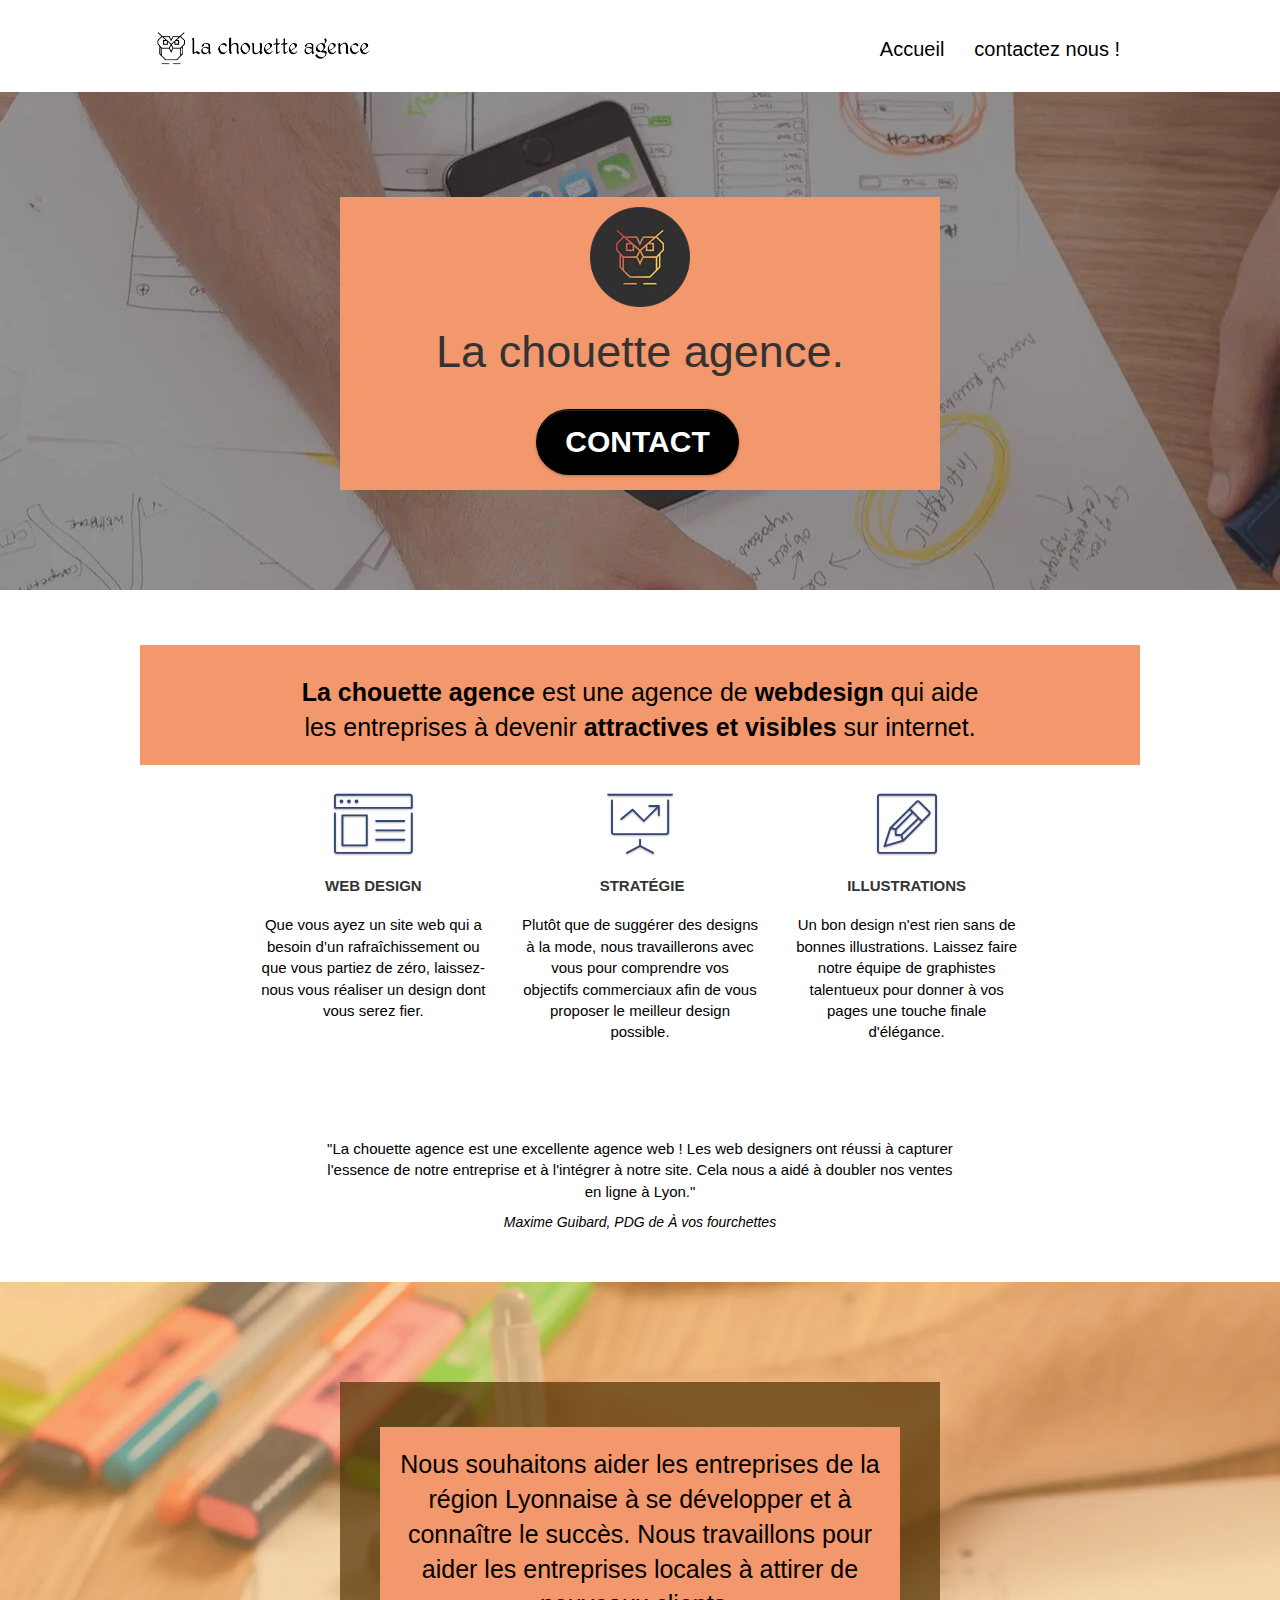
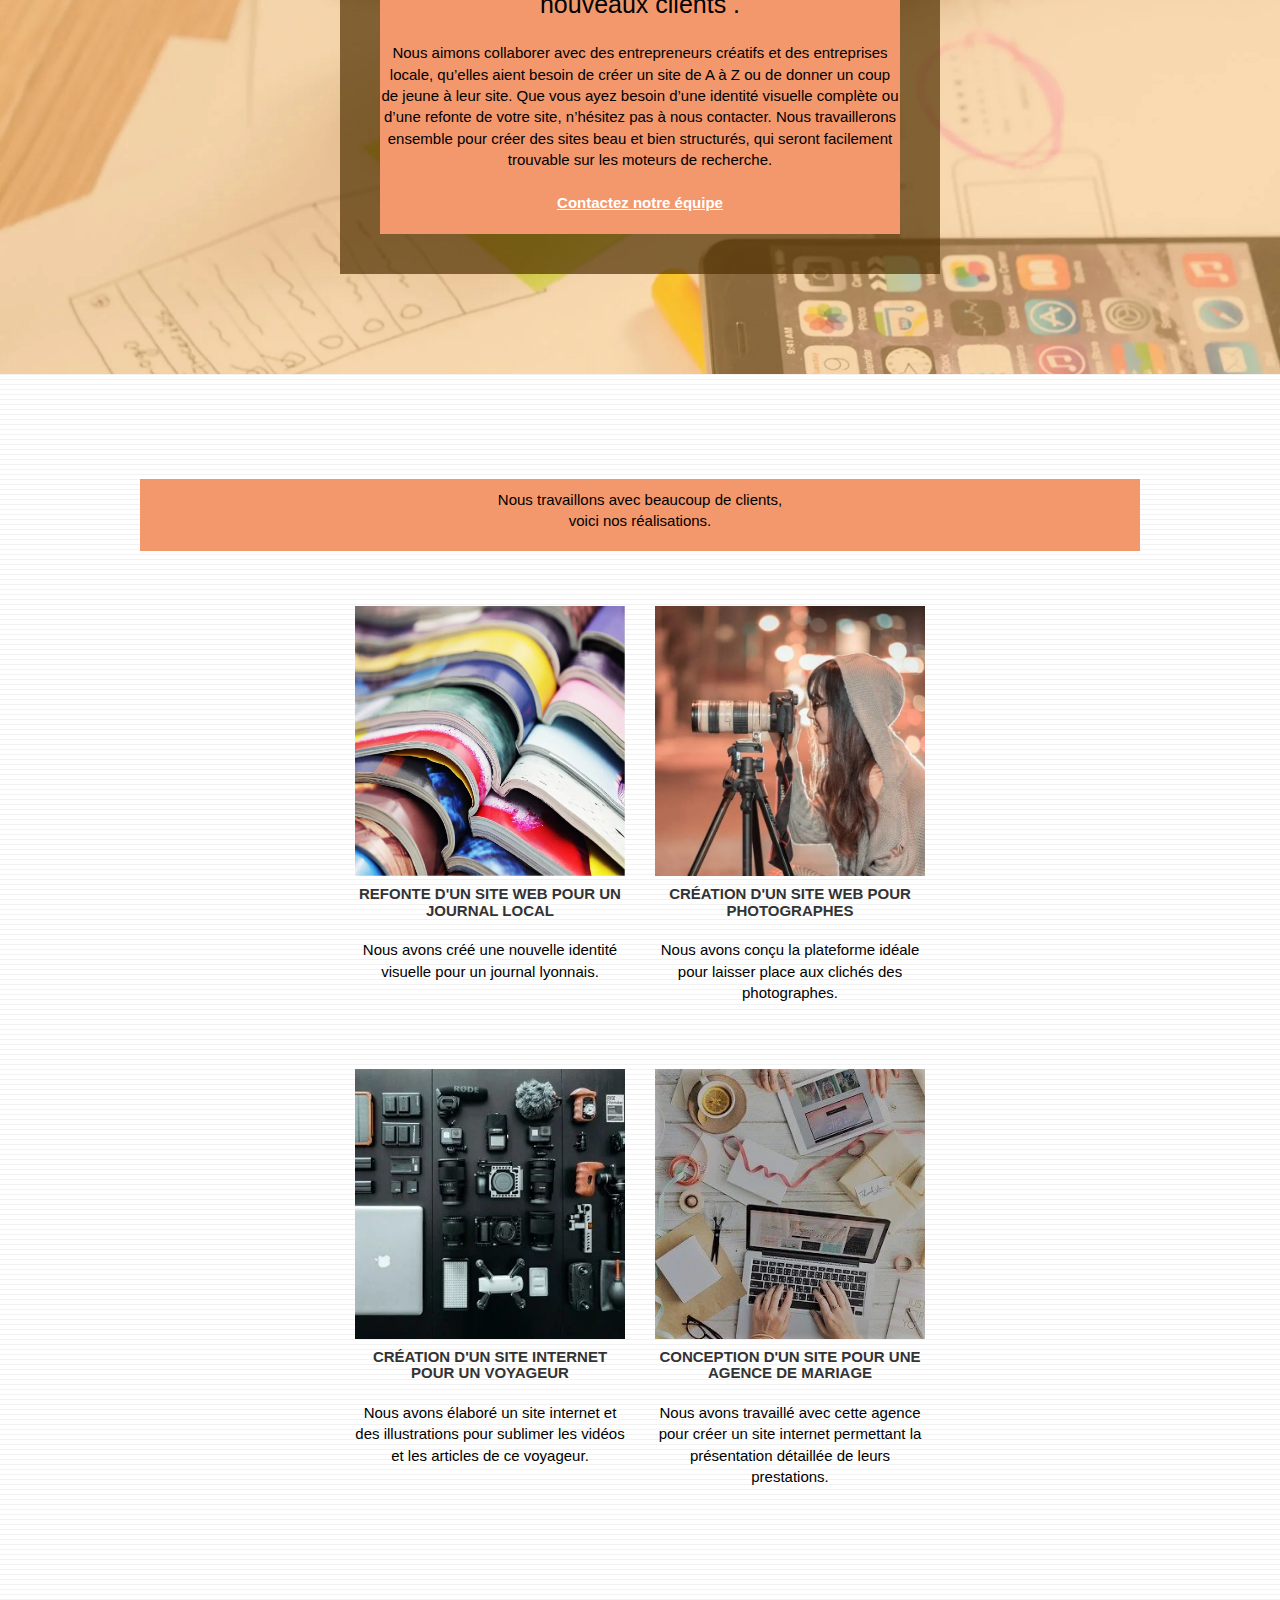
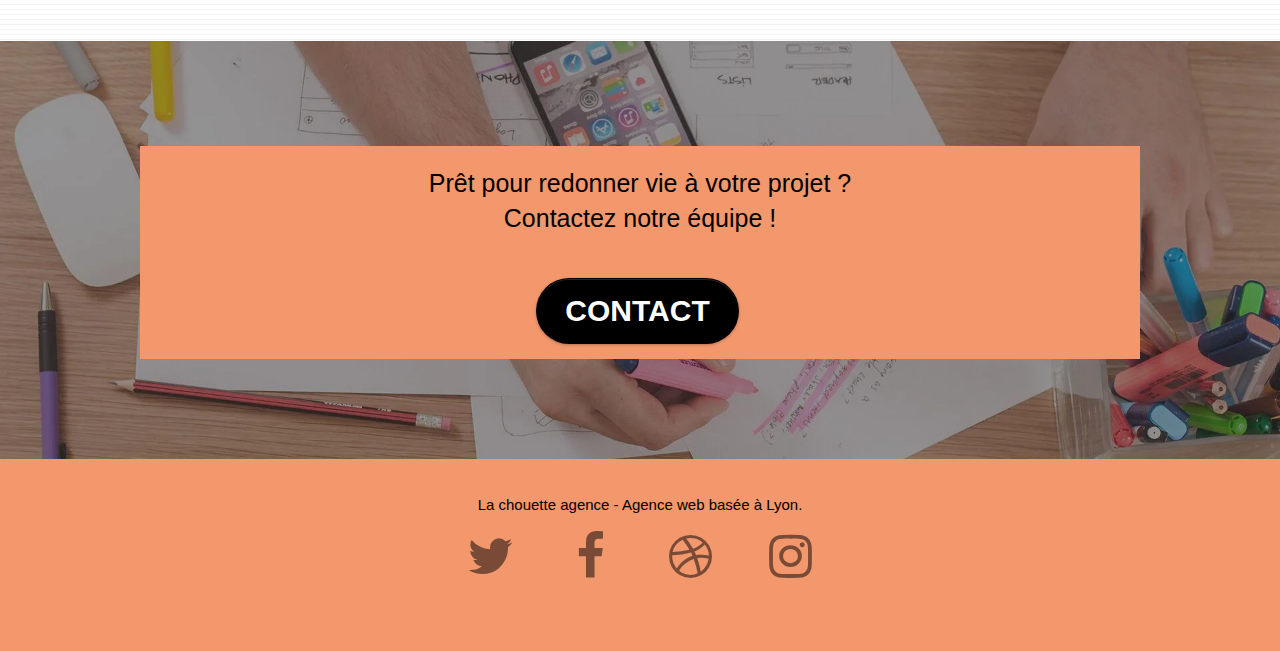
==== commit 6276536c: "fin du projet" ====
--- a/index.html
+++ b/index.html
@@ -9,7 +9,7 @@
     <meta name="description" content="Entreprise de webdesign située à Lyon, La chouette agence aide les entreprises à devenir attractives et visibles sur internet.">
     <meta name="viewport" content="width=device-width, initial-scale=1.0, viewport-fit=cover">
     
-	<link rel="canonical" href="https://github.com/kayej28/la_chouette_agence/blob/main/index.html">
+	<link rel="canonical" href="https://kayej28.github.io/la_chouette_agence/">
 	<link rel="shortcut icon" type="image/png" href="favicon.jpg">
     
 	<link rel="stylesheet" type="text/css" href="./css/bootstrap.css">
@@ -31,7 +31,7 @@
 
     <!-- Open Graph meta pour Facebook et LinkedIn -->
 	<meta property="og:title" content="La Chouette Agence - Entreprise de webdesign à Lyon" />
-	<meta property="og:url" content="https://github.com/kayej28/la_chouette_agence/blob/main/index.html" />
+	<meta property="og:url" content="https://kayej28.github.io/la_chouette_agence/" />
 	<meta property="og:image" content="img_opengraph/opengraph1.png" />
 	<meta property="og:description" content="Entreprise de webdesign située à Lyon, La chouette agence aide les entreprises à devenir attractives et visibles sur internet." />
 	<meta property="og:site_name" content="La chouette agence" />
@@ -59,9 +59,7 @@
 
 		<nav class="navbar row">
 			<div class="navbar-header">
-				<div class="keywords" style="color:#cccccc;font-size:1px;">Agence web à paris, stratégie web, web design, illustrations, design de site web, site web, web, internet, site internet, site</div>
-				<a class="navbar-brand" href="index.html"><img src="img/la-chouette-agence.png" width="214" height="40" alt="paris web design logo agence web meilleure agence" height="40" /></a>
-				<div class="keywords" style="color:#cccccc;font-size:1px;">Agence web à paris, stratégie web, web design, illustrations, design de site web, site web, web, internet, site internet, site</div>
+				<a class="navbar-brand" href="index.html"><img src="img/la-chouette-agence.png" width="214" height="40" alt="paris web design logo " height="40" /></a>
 				<button id="nav-toggle" type="button" class="ui-navbar-toggle navbar-toggle" data-toggle="collapse" data-target=".navbar-1">
 					<span class="sr-only">Toggle navigation</span><span class="icon-bar"></span><span class="icon-bar"></span><span class="icon-bar"></span>
 				</button>
@@ -88,7 +86,7 @@
 	<div class="container bloc-lg">
 		<div class="row tight-width-whitespace">
 			<div class="col-sm-12 ">
-				<img src="img/logo.webp" width="100" height="100" class="center-block image-resize-mode" width="100" alt="La chouette agence, agence web paris, création logo paris" />
+				<img src="img/logo.webp" width="100" height="100" class="center-block image-resize-mode" width="100" alt="La chouette agencelogo" />
 				<h1 class="text-center hero-bloc-text tc-white ">
 					La chouette agence.
 				</h1>
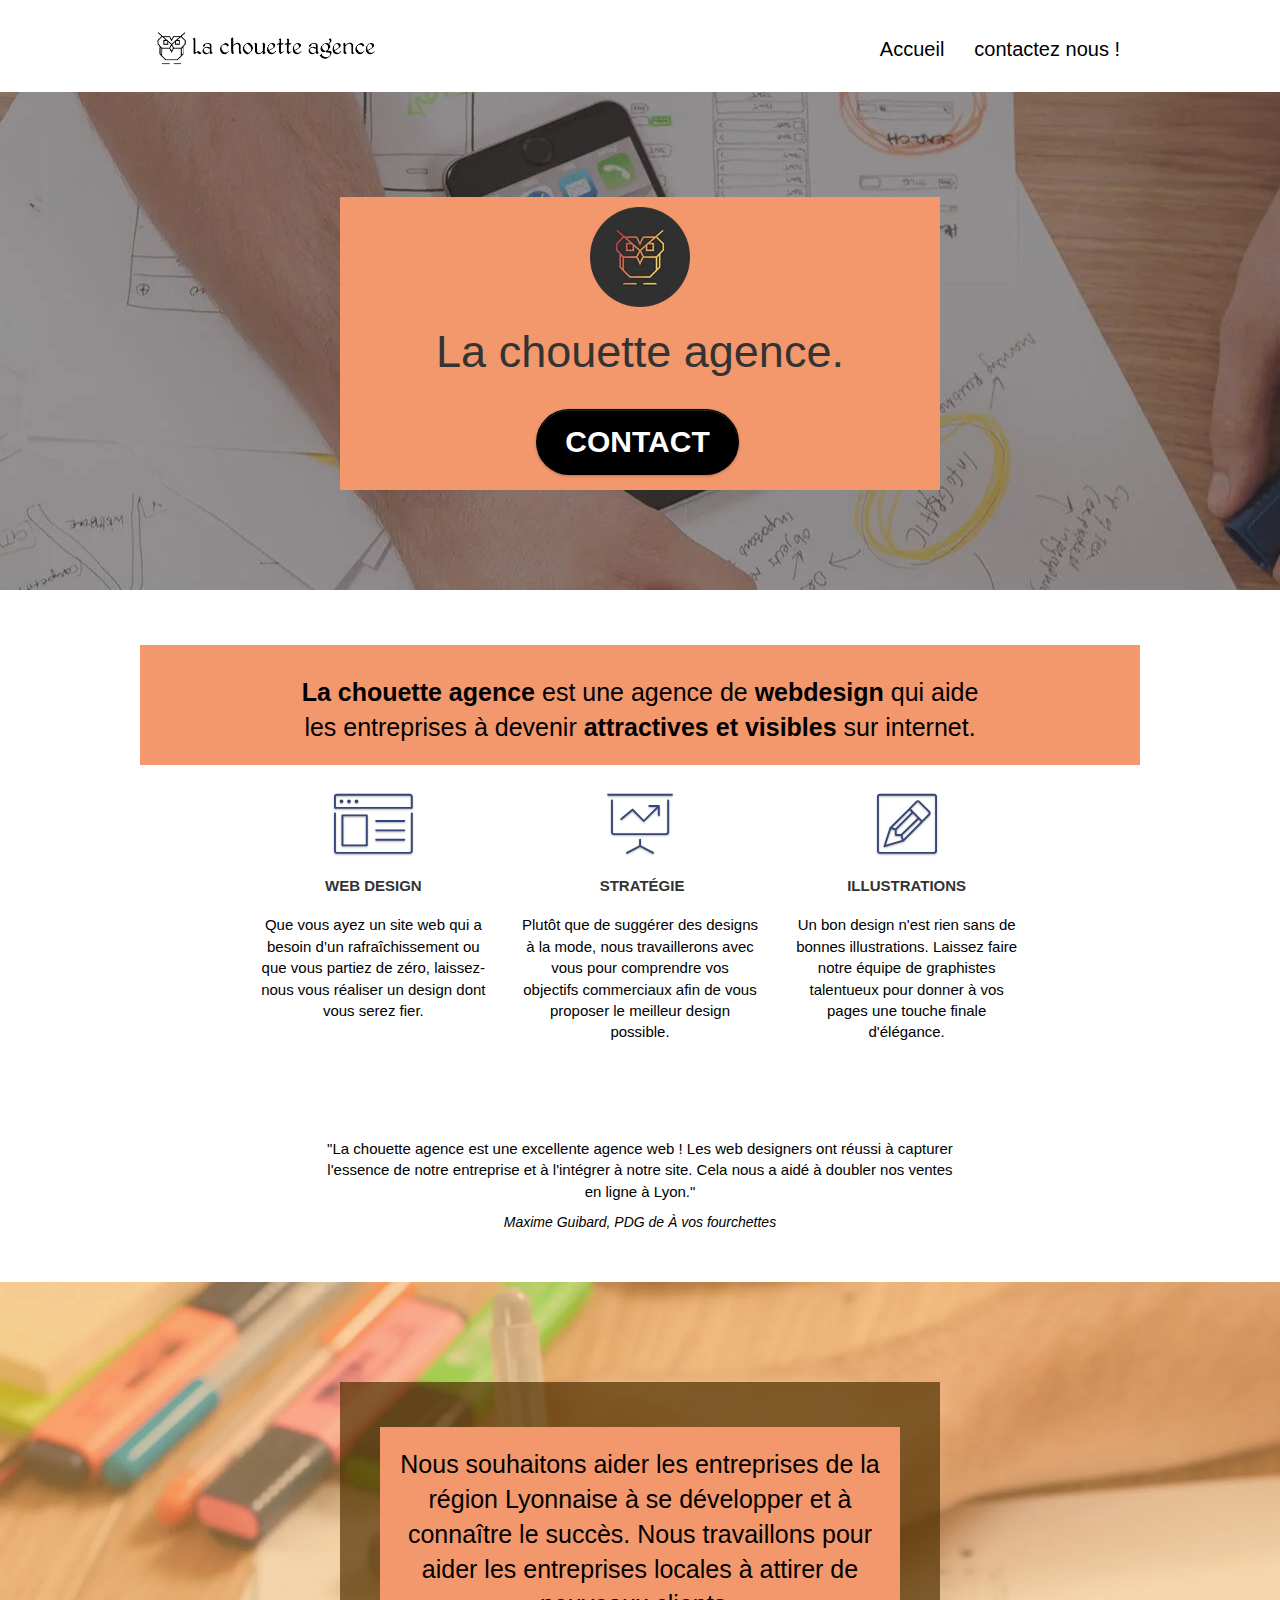
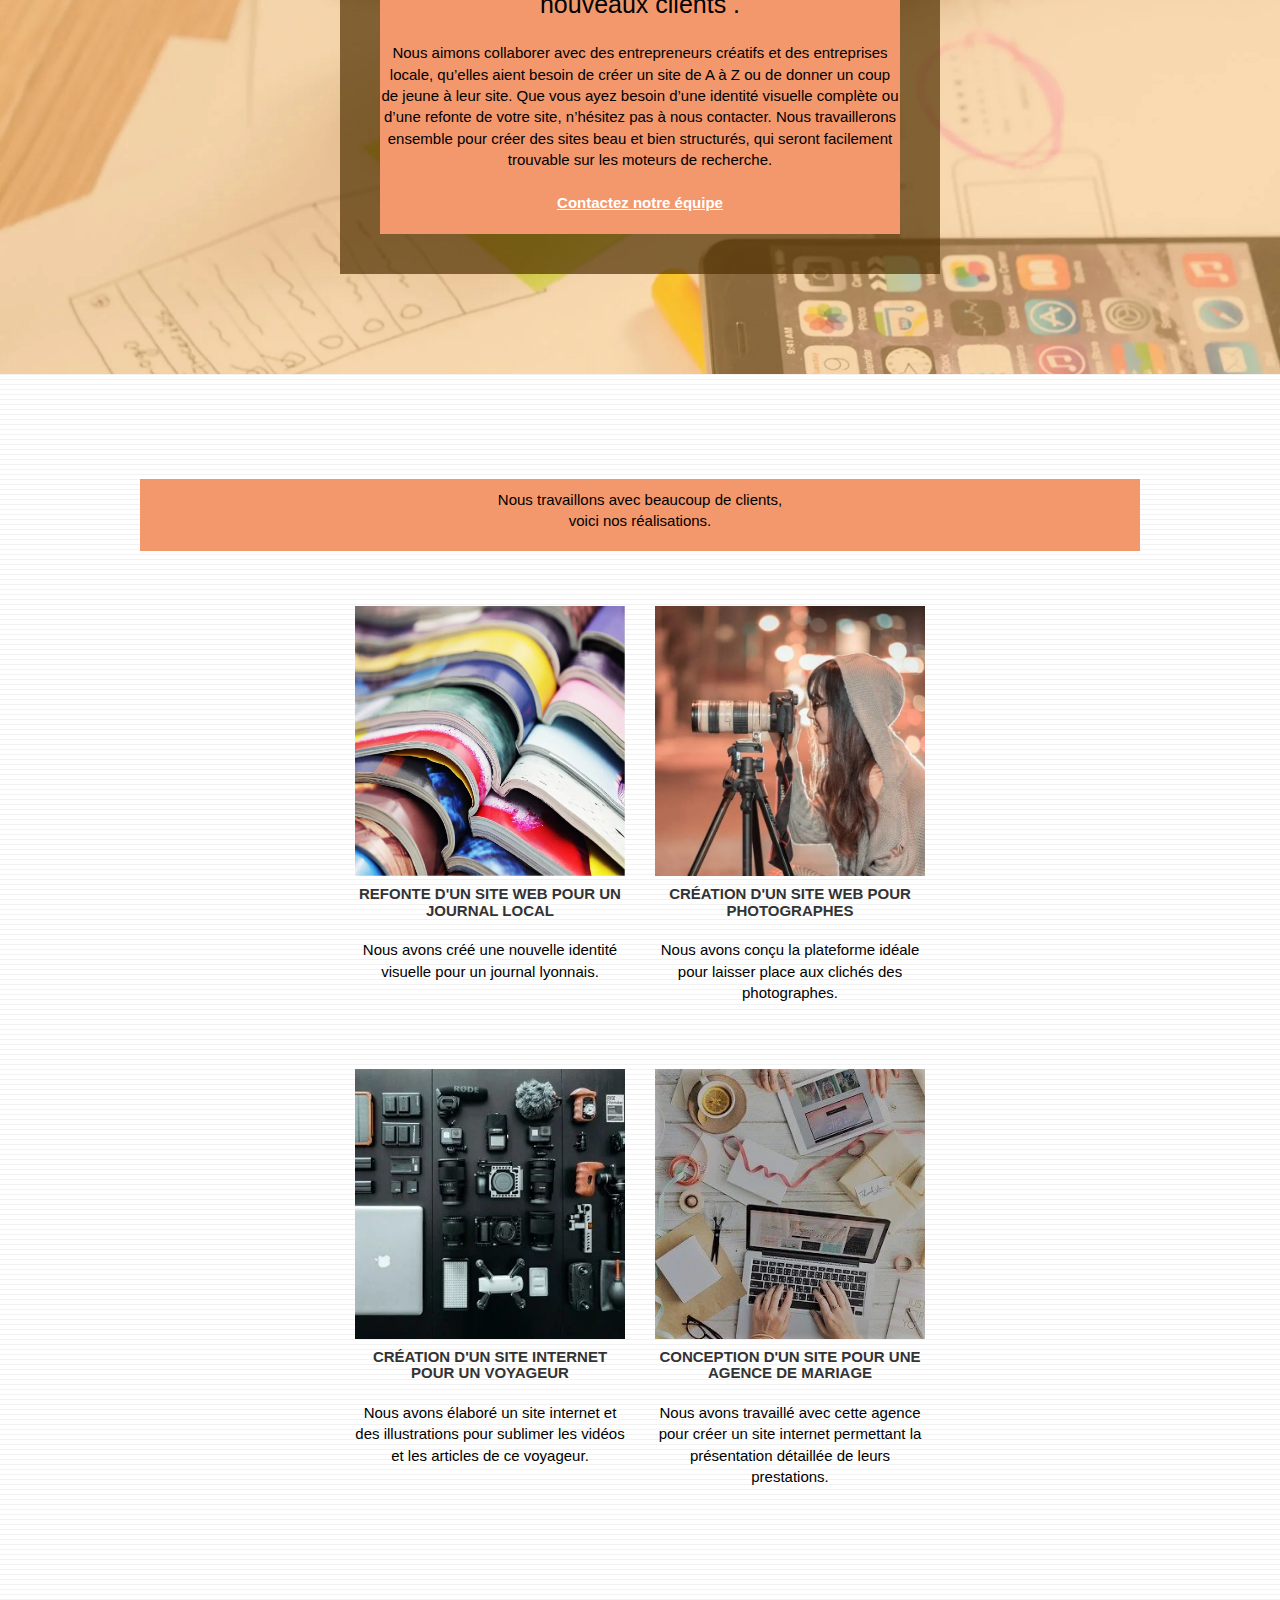
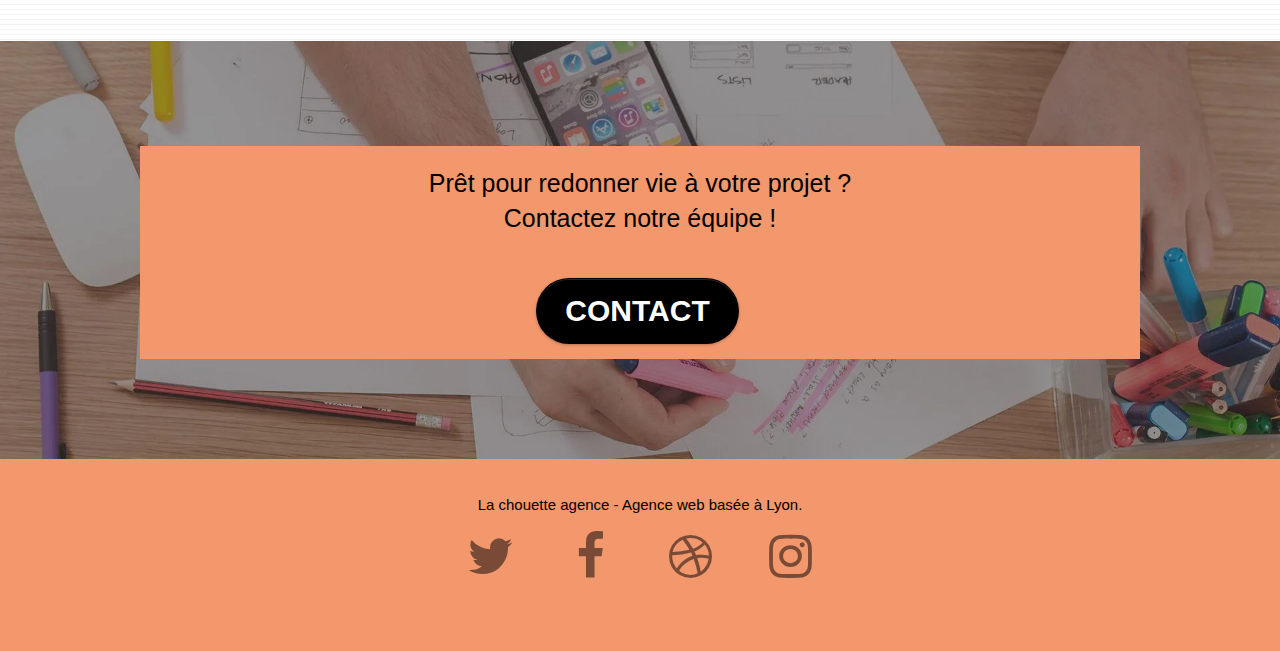
==== commit bc4d5f6f: "correction en cours acceuil" ====
--- a/index.html
+++ b/index.html
@@ -1,39 +1,48 @@
 <!doctype html>
 <html lang="fr">
+
 <head>
-    <meta charset="utf-8">
+	<meta charset="utf-8">
 
 	<title>la chouette agence</title>
-	
+
 	<meta name="robots" content="index, follow">
-    <meta name="description" content="Entreprise de webdesign située à Lyon, La chouette agence aide les entreprises à devenir attractives et visibles sur internet.">
-    <meta name="viewport" content="width=device-width, initial-scale=1.0, viewport-fit=cover">
-    
+	<meta name="description"
+		content="Entreprise de webdesign située à Lyon, La chouette agence aide les entreprises à devenir attractives et visibles sur internet.">
+	<meta name="viewport" content="width=device-width, initial-scale=1.0, viewport-fit=cover">
+
 	<link rel="canonical" href="https://kayej28.github.io/la_chouette_agence/">
 	<link rel="shortcut icon" type="image/png" href="favicon.jpg">
-    
+
 	<link rel="stylesheet" type="text/css" href="./css/bootstrap.css">
 	<link rel="stylesheet" type="text/css" href="style.css">
 	<link rel="stylesheet" type="text/css" href="./css/font-awesome.css">
 	<link rel="stylesheet" type="text/css" href="./css/et-line.css">
-	
-    <script>
-		window.ga=window.ga||function(){(ga.q=ga.q||[]).push(arguments)};ga.l=+new Date;
+
+	<script src="./js/jquery-2.1.0.min.js"></script>
+	<script src="./js/bootstrap.min.js"></script>
+	<script src="./js/blocs.min.js"></script>
+	<script src="./js/jqBootstrapValidation.js"></script>
+	<script src="./js/formHandler.js"></script>
+
+	<script>
+		window.ga = window.ga || function () { (ga.q = ga.q || []).push(arguments) }; ga.l = +new Date;
 		ga('create', 'UA-XXXXX-Y', 'auto');
 		ga('send', 'pageview');
-		</script>
-		<script async src='https://www.google-analytics.com/analytics.js'></script>
+	</script>
+	<script async src='https://www.google-analytics.com/analytics.js'></script>
 	<script src="./js/jquery-2.1.0.js" defer></script>
 	<script src="./js/bootstrap.js" defer></script>
 	<script src="./js/blocs.js" defer></script>
 	<script src="./js/jquery.touchSwipe.js" defer></script>
 	<script src="./js/gmaps.js" defer></script>
 
-    <!-- Open Graph meta pour Facebook et LinkedIn -->
+	<!-- Open Graph meta pour Facebook et LinkedIn -->
 	<meta property="og:title" content="La Chouette Agence - Entreprise de webdesign à Lyon" />
 	<meta property="og:url" content="https://kayej28.github.io/la_chouette_agence/" />
 	<meta property="og:image" content="img_opengraph/opengraph1.png" />
-	<meta property="og:description" content="Entreprise de webdesign située à Lyon, La chouette agence aide les entreprises à devenir attractives et visibles sur internet." />
+	<meta property="og:description"
+		content="Entreprise de webdesign située à Lyon, La chouette agence aide les entreprises à devenir attractives et visibles sur internet." />
 	<meta property="og:site_name" content="La chouette agence" />
 	<meta property="og:type" content="website" />
 	<meta property="og:image:alt" content="Création d'un site web">
@@ -42,246 +51,290 @@
 	<meta name="twitter:card" content="summary_large_image" />
 	<meta name="twitter:site" content="@lachouetteagence">
 	<meta name="twitter:title" content="La Chouette Agence - Entreprise de webdesign à Lyon" />
-	<meta name="twitter:description" content="Entreprise de webdesign située à Lyon, La chouette agence aide les entreprises à devenir attractives et visibles sur internet." />
-
-<!-- Analytics -->
- 
-<!-- Analytics END -->
-    
+	<meta name="twitter:description"
+		content="Entreprise de webdesign située à Lyon, La chouette agence aide les entreprises à devenir attractives et visibles sur internet." />
+
+	<!-- Analytics -->
+
+	<!-- Analytics END -->
+
 </head>
+
 <body>
-<!-- Principal conteneur -->
-<div class="page-container">
-    
-<!-- bloc-0 -->
-<div class="bloc bgc-white l-bloc " id="bloc-0">
-	<div class="container bloc-sm">
-
-		<nav class="navbar row">
-			<div class="navbar-header">
-				<a class="navbar-brand" href="index.html"><img src="img/la-chouette-agence.png" width="214" height="40" alt="paris web design logo " height="40" /></a>
-				<button id="nav-toggle" type="button" class="ui-navbar-toggle navbar-toggle" data-toggle="collapse" data-target=".navbar-1">
-					<span class="sr-only">Toggle navigation</span><span class="icon-bar"></span><span class="icon-bar"></span><span class="icon-bar"></span>
-				</button>
-			</div>
-			<div class="collapse navbar-collapse navbar-1 special-dropdown-nav">
-				<ul class="site-navigation nav navbar-nav">
-					<li>
-						<a href="index.html">Accueil</a>
-					</li>
-					<li>
-					</li>
-					<li>
-						<a href="page2.html"> contactez nous !</a>
-					</li>
-				</ul>
-			</div>
-		</nav>
-	</div>
-</div>
-<!-- bloc-0 END -->
-
-<!-- bloc-1-presentation -->
-<div class="bloc bgc-dark-slate-blue bg-banniere d-bloc bg-t-edge" id="bloc-1-hero">
-	<div class="container bloc-lg">
-		<div class="row tight-width-whitespace">
-			<div class="col-sm-12 ">
-				<img src="img/logo.webp" width="100" height="100" class="center-block image-resize-mode" width="100" alt="La chouette agencelogo" />
-				<h1 class="text-center hero-bloc-text tc-white ">
-					La chouette agence.
-				</h1>
-				<div class="text-center">
-					<a href="page2.html" class="btn btn-lg btn-clean btn-rd cta-hero btn-atomic-tangerine" id="cta-hero">Contact</a>
-				</div>
-			</div>
-		</div>
-	</div>
-</div>
-<!-- bloc-1-presentation END -->
-
-<!-- bloc-2-services -->
-<div class="bloc bgc-white l-bloc" id="bloc-2-services">
-	<div class="container bloc-md">
-		<div class="row">
-			<div class="col-sm-12 text-center">
-				<h2 class="text-img"><strong> La chouette agence </strong> est une agence de <strong> webdesign</strong> qui aide<br />
-					les entreprises à devenir <strong>attractives et visibles </strong>sur internet.</h2>
-			</div>
-		</div>
-		<div class="row voffset-lg med-width-whitespace">
-			<div class="col-sm-4">
-				<div class="text-center">
-					<span class="et-icon-browser sm-shadow icon-dark-slate-blue icons icon-lg"></span>
-				</div>
-				<h3 class="mg-md text-center">
-					Web design
-				</h3>
-				<p class="text-center ">
-					Que vous ayez un site web qui a besoin d&rsquo;un rafraîchissement ou que vous partiez de zéro, laissez-nous vous réaliser un design dont vous serez fier.
-				</p>
-			</div>
-			<div class="col-sm-4">
-				<div class="text-center">
-					<span class="et-icon-presentation sm-shadow icon-dark-slate-blue icons icon-lg"></span>
-				</div>
-				<h3 class="mg-md text-center">
-					&nbsp;Stratégie
-				</h3>
-				<p class="text-center ">
-					Plutôt que de suggérer des designs à la mode, nous travaillerons avec vous pour comprendre vos objectifs commerciaux afin de vous proposer le meilleur design possible.<br>
-				</p>
-			</div>
-			<div class="col-sm-4">
-				<div class="text-center">
-					<span class="et-icon-edit sm-shadow icon-dark-slate-blue icons icon-lg"></span>
-				</div>
-				<h3 class="mg-md text-center">
-					Illustrations
-				</h3>
-				<p class="text-center ">
-					Un bon design n'est rien sans de bonnes illustrations. Laissez faire notre équipe de graphistes talentueux pour donner à vos pages une touche finale d'élégance.
-				</p>
-			</div>
-		</div>
-		<div class="row voffset-lg voffset">
-			<div class="col-xs-12 col-md-8 col-md-offset-2 text-center">
-				<div>
-					<p id="citation-text">"La chouette agence est une excellente agence web !
-						Les web designers ont réussi à capturer l'essence de notre
-						entreprise et à l'intégrer à notre site. Cela nous a aidé à
-						doubler nos ventes en ligne à Lyon."</p>
-					<cite id="citation-auteur">
-						Maxime Guibard, PDG de À vos fourchettes
-					</cite>
-				</div>
-			</div>
-		</div>
-	</div>
-</div>
-<!-- bloc-2-services END -->
-
-<!-- bloc-3-what-i-do -->
-<div class="bloc tc-white bgc-atomic-tangerine bg-presentation d-bloc bloc-bg-texture texture-paper" id="bloc-3-what-i-do">
-	<div class="container bloc-lg">
-		<div class="row tight-width-whitespace black-background">
-			<div class="col-sm-12">
-				<h2 class="mg-md text-center tc-white">
-					Nous souhaitons aider les entreprises de la région Lyonnaise à se développer et à connaître le succès. Nous travaillons pour aider les entreprises locales à attirer de nouveaux clients .<br>
-				</h2>
-				<p class="text-center white">
-					Nous aimons collaborer avec des entrepreneurs créatifs et des entreprises locale, qu’elles aient besoin de créer un site de A à Z ou de donner un coup de jeune à leur site. Que vous ayez besoin d’une identité visuelle complète ou d’une refonte de votre site, n’hésitez pas à nous contacter. Nous travaillerons ensemble pour créer des sites beau et bien structurés, qui seront facilement trouvable sur les moteurs de recherche. <br><br><a class="ltc-white bold-link" href="page2.html">Contactez notre équipe</a><br>
-				</p>
-			</div>
-		</div>
-	</div>
-</div>
-<!-- bloc-3-what-i-do END -->
-
-<!-- bloc-4-portfolio -->
-<div class="bloc bgc-white bg-lines-h2-bg bg-repeat l-bloc" id="bloc-4-portfolio">
-	<div class="container bloc-lg">
-		<div class="row">
-			<div class="col-sm-12 text-center">
-				<p class="text-img">Nous travaillons avec beaucoup de clients,<br /> 
-					voici nos réalisations.
-				</p>			</div>
-		</div>
-		<div class="row tight-width-whitespace portfolio-row">
-			<div class="col-sm-6">
-				<a href="#" data-lightbox="img/1.webp" width="270" height="270" data-gallery-id="gallery-1" data-caption="Refonte d'un site web pour un journal local" data-frame="snapshot-lb"><img src="img/1.webp" width="270" height="270" alt="paris web design logo agence web meilleure agence et refonte site web journal" class="img-responsive portfolio-thumb" /></a>
-				<h3 class="mg-md text-center">
-					Refonte d'un site web pour un journal local
-				</h3>
-				<p class="text-center">
-					Nous avons créé une nouvelle identité visuelle pour un journal lyonnais.
-				</p>
-			</div>
-			<div class="col-sm-6">
-				<a href="#" data-lightbox="img/2.webp" width="270" height="270" data-gallery-id="gallery-1" data-caption="Création d'un site web pour photographes" data-frame="snapshot-lb"><img src="img/2.webp" width="270" height="270" class="img-responsive portfolio-thumb" alt="paris web design logo agence web meilleure agence, Création d'un site web pour photographes" /></a>
-				<h3 class="mg-md text-center">
-					Création d'un site web pour photographes
-				</h3>
-				<p class="text-center">
-					Nous avons conçu la plateforme idéale pour laisser place aux clichés des photographes.
-				</p>
-			</div>
-		</div>
-		<div class="row tight-width-whitespace portfolio-row">
-			<div class="col-sm-6">
-				<a href="#" data-lightbox="img/3.webp" width="270" height="270" data-gallery-id="gallery-1" data-caption="Création d'un site internet pour un voyageur" data-frame="snapshot-lb"><img src="img/3.webp" width="270" height="270" class="img-responsive portfolio-thumb" alt="paris web design logo agence web meilleure agence, Création d'un site web pour voyageur"/></a>
-				<h3 class="mg-md text-center">
-					Création d'un site internet pour un voyageur
-				</h3>
-				<p class="text-center">
-					Nous avons élaboré un site internet et des illustrations pour sublimer les vidéos et les articles de ce voyageur.
-				</p>
-			</div>
-			<div class="col-sm-6">
-				<a href="#" data-lightbox="img/4.webp" width="270" height="270" data-gallery-id="gallery-1" data-caption="Conception d'un site pour une agence de mariage" data-frame="snapshot-lb"><img src="img/4.webp" width="270" height="270" class="img-responsive portfolio-thumb" alt="paris web design logo agence web meilleure agence, Création d'un site web pour agence de mariage" /></a>
-				<h3 class="mg-md text-center">
-					Conception d'un site pour une agence de mariage
-				</h3>
-				<p class="text-center">
-					Nous avons travaillé avec cette agence pour créer un site internet permettant la présentation détaillée de leurs prestations.
-				</p>
-			</div>
-		</div>
-	</div>
-</div>
-<!-- bloc-4-portfolio END -->
-
-<!-- bloc-5-cta -->
-<div class="bloc bgc-dark-slate-blue bg-banniere d-bloc bloc-bg-texture texture-paper" id="bloc-5-cta">
-	<div class="container bloc-lg">
-		<div class="row">
-			<div class="col-sm-12 text-center">
-			<h2 class="mg-md text-center tc-white">
-				Prêt pour redonner vie à votre projet ?<br>Contactez notre équipe !
-			</h2>
-				<a href="page2.html" class="btn btn-atomic-tangerine btn-clean btn-rd btn-lg cta-hero">Contact</a>
-			</div>
-		</div>
-	</div>
-</div>
-<!-- bloc-5-cta END -->
-
-<!-- Footer - bloc-8 -->
-<div class="bloc bgc-atomic-tangerine d-bloc" id="bloc-8">
-	<div class="container bloc-sm">
-		<div class="row">
-			<div class="col-sm-12">
-				<p class="text-center white">
-					La chouette agence - Agence web basée à Lyon.<br>
-				</p>
-				<div class="row row-no-gutters social">
-					<div class="col-sm-3">
+	<!-- Principal conteneur -->
+	<div class="page-container">
+
+		<!-- bloc-0 -->
+		<div class="bloc bgc-white l-bloc " id="bloc-0">
+			<div class="container bloc-sm">
+				<nav class="navbar row">
+					<div class="navbar-header">
+						<a class="navbar-brand" href="index.html">
+							<img src="img/la-chouette-agence.png" title="La Chouette Agence" width="220" height="40"
+								alt="logo la chouette agence"></a>
+						<button id="nav-toggle" type="button" class="ui-navbar-toggle navbar-toggle"
+							data-toggle="collapse" data-target=".navbar-1">
+							<span class="sr-only">Toggle navigation</span>
+							<span class="icon-bar"></span>
+							<span class="icon-bar"></span>
+							<span class="icon-bar"></span>
+						</button>
+					</div>
+					<div class="collapse navbar-collapse navbar-1 special-dropdown-nav navbar-block">
+						<ul class="site-navigation nav navbar-nav">
+							<li>
+								<a href="index.html">Accueil</a>
+							</li>
+							<li>
+							</li>
+							<li>
+								<a href="contact.html">contactez nous !</a>
+							</li>
+						</ul>
+					</div>
+				</nav>
+			</div>
+		</div>
+		<!-- bloc-0 END -->
+
+		<!-- bloc-1-presentation -->
+		<div class="bloc bgc-dark-slate-blue bg-banniere d-bloc bg-t-edge" id="bloc-1-hero">
+			<div class="container bloc-lg">
+				<div class="row tight-width-whitespace">
+					<div class="col-sm-12 ">
+						<img src="img/logo.webp" width="100" height="100" class="center-block image-resize-mode"
+							alt="La chouette agence logo" />
+						<h1 class="text-center hero-bloc-text tc-white ">
+							La chouette agence.
+						</h1>
 						<div class="text-center">
-							<a class="social" href="index.html" title="twitter"><span class="fa fa-twitter icon-md"></span></a>
-						</div>
-					</div>
-					<div class="col-sm-3">
+							<a href="contact.html" class="btn btn-lg btn-clean btn-rd cta-hero btn-atomic-tangerine"
+								id="cta-hero">Contact</a>
+						</div>
+					</div>
+				</div>
+			</div>
+		</div>
+		<!-- bloc-1-presentation END -->
+
+		<!-- bloc-2-services -->
+		<div class="bloc bgc-white l-bloc" id="bloc-2-services">
+			<div class="container bloc-md">
+				<div class="row">
+					<div class="col-sm-12 text-center">
+						<h2 class="text-img"><strong> La chouette agence </strong> est une agence de <strong>
+								webdesign</strong> qui aide<br />
+							les entreprises à devenir <strong>attractives et visibles </strong>sur internet.</h2>
+					</div>
+				</div>
+				<div class="row voffset-lg med-width-whitespace">
+					<div class="col-sm-4">
 						<div class="text-center">
-							<a class="social" href="index.html" title="facebook"><span class="fa fa-facebook icon-md"></span></a>
-						</div>
-					</div>
-					<div class="col-sm-3">
+							<span class="et-icon-browser sm-shadow icon-dark-slate-blue icons icon-lg"></span>
+						</div>
+						<h3 class="mg-md text-center">
+							Web design
+						</h3>
+						<p class="text-center ">
+							Que vous ayez un site web qui a besoin d&rsquo;un rafraîchissement ou que vous partiez de
+							zéro, laissez-nous vous réaliser un design dont vous serez fier.
+						</p>
+					</div>
+					<div class="col-sm-4">
 						<div class="text-center">
-							<a class="social" href="index.html" title="internet"><span class="fa fa-dribbble icon-md"></span></a>
-						</div>
-					</div>
-					<div class="col-sm-3">
+							<span class="et-icon-presentation sm-shadow icon-dark-slate-blue icons icon-lg"></span>
+						</div>
+						<h3 class="mg-md text-center">
+							&nbsp;Stratégie
+						</h3>
+						<p class="text-center ">
+							Plutôt que de suggérer des designs à la mode, nous travaillerons avec vous pour comprendre
+							vos objectifs commerciaux afin de vous proposer le meilleur design possible.<br>
+						</p>
+					</div>
+					<div class="col-sm-4">
 						<div class="text-center">
-							<a class="social" href="index.html" title="instagram"><span class="fa fa-instagram icon-md"></span></a>
-						</div>
-					</div>
-					<div class="keywords" style="color:#F3976C;">Agence web à paris, stratégie web, web design, illustrations, design de site web, site web, web, internet, site internet, site</div>
-				</div>
-				
-<!-- Footer - bloc-8 END -->
-
-</div>
-<!-- Principal conteneur END -->
-    
+							<span class="et-icon-edit sm-shadow icon-dark-slate-blue icons icon-lg"></span>
+						</div>
+						<h3 class="mg-md text-center">
+							Illustrations
+						</h3>
+						<p class="text-center ">
+							Un bon design n'est rien sans de bonnes illustrations. Laissez faire notre équipe de
+							graphistes talentueux pour donner à vos pages une touche finale d'élégance.
+						</p>
+					</div>
+				</div>
+				<div class="row voffset-lg voffset">
+					<div class="col-xs-12 col-md-8 col-md-offset-2 text-center">
+						<div>
+							<p id="citation-text">"La chouette agence est une excellente agence web !
+								Les web designers ont réussi à capturer l'essence de notre
+								entreprise et à l'intégrer à notre site. Cela nous a aidé à
+								doubler nos ventes en ligne à Lyon."</p>
+							<cite id="citation-auteur">
+								Maxime Guibard, PDG de À vos fourchettes
+							</cite>
+						</div>
+					</div>
+				</div>
+			</div>
+		</div>
+		<!-- bloc-2-services END -->
+
+		<!-- bloc-3-what-i-do -->
+		<div class="bloc tc-white bgc-atomic-tangerine bg-presentation d-bloc bloc-bg-texture texture-paper"
+			id="bloc-3-what-i-do">
+			<div class="container bloc-lg">
+				<div class="row tight-width-whitespace black-background">
+					<div class="col-sm-12">
+						<h2 class="mg-md text-center tc-white">
+							Nous souhaitons aider les entreprises de la région Lyonnaise à se développer et à connaître
+							le succès. Nous travaillons pour aider les entreprises locales à attirer de nouveaux clients
+							.<br>
+						</h2>
+						<p class="text-center white">
+							Nous aimons collaborer avec des entrepreneurs créatifs et des entreprises locale, qu’elles
+							aient besoin de créer un site de A à Z ou de donner un coup de jeune à leur site. Que vous
+							ayez besoin d’une identité visuelle complète ou d’une refonte de votre site, n’hésitez pas à
+							nous contacter. Nous travaillerons ensemble pour créer des sites beau et bien structurés,
+							qui seront facilement trouvable sur les moteurs de recherche. <br><br><a
+								class="ltc-white bold-link" href="contact.html">Contactez notre équipe</a><br>
+						</p>
+					</div>
+				</div>
+			</div>
+		</div>
+		<!-- bloc-3-what-i-do END -->
+
+		<!-- bloc-4-portfolio -->
+		<div class="bloc bgc-white bg-lines-h2-bg bg-repeat l-bloc" id="bloc-4-portfolio">
+			<div class="container bloc-lg">
+				<div class="row">
+					<div class="col-sm-12 text-center">
+						<p class="text-img">Nous travaillons avec beaucoup de clients,<br />
+							voici nos réalisations.
+						</p>
+					</div>
+				</div>
+				<div class="row tight-width-whitespace portfolio-row">
+					<div class="col-sm-6">
+						<a href="#" data-lightbox="img/1.webp" width="270" height="270" data-gallery-id="gallery-1"
+							data-caption="Refonte d'un site web pour un journal local" data-frame="snapshot-lb"><img
+								src="img/1.webp" width="270" height="270"
+								alt="paris web design logo agence web meilleure agence et refonte site web journal"
+								class="img-responsive portfolio-thumb" /></a>
+						<h3 class="mg-md text-center">
+							Refonte d'un site web pour un journal local
+						</h3>
+						<p class="text-center">
+							Nous avons créé une nouvelle identité visuelle pour un journal lyonnais.
+						</p>
+					</div>
+					<div class="col-sm-6">
+						<a href="#" data-lightbox="img/2.webp" width="270" height="270" data-gallery-id="gallery-1"
+							data-caption="Création d'un site web pour photographes" data-frame="snapshot-lb"><img
+								src="img/2.webp" width="270" height="270" class="img-responsive portfolio-thumb"
+								alt="paris web design logo agence web meilleure agence, Création d'un site web pour photographes" /></a>
+						<h3 class="mg-md text-center">
+							Création d'un site web pour photographes
+						</h3>
+						<p class="text-center">
+							Nous avons conçu la plateforme idéale pour laisser place aux clichés des photographes.
+						</p>
+					</div>
+				</div>
+				<div class="row tight-width-whitespace portfolio-row">
+					<div class="col-sm-6">
+						<a href="#" data-lightbox="img/3.webp" width="270" height="270" data-gallery-id="gallery-1"
+							data-caption="Création d'un site internet pour un voyageur" data-frame="snapshot-lb"><img
+								src="img/3.webp" width="270" height="270" class="img-responsive portfolio-thumb"
+								alt="paris web design logo agence web meilleure agence, Création d'un site web pour voyageur" /></a>
+						<h3 class="mg-md text-center">
+							Création d'un site internet pour un voyageur
+						</h3>
+						<p class="text-center">
+							Nous avons élaboré un site internet et des illustrations pour sublimer les vidéos et les
+							articles de ce voyageur.
+						</p>
+					</div>
+					<div class="col-sm-6">
+						<a href="#" data-lightbox="img/4.webp" width="270" height="270" data-gallery-id="gallery-1"
+							data-caption="Conception d'un site pour une agence de mariage" data-frame="snapshot-lb"><img
+								src="img/4.webp" width="270" height="270" class="img-responsive portfolio-thumb"
+								alt="paris web design logo agence web meilleure agence, Création d'un site web pour agence de mariage" /></a>
+						<h3 class="mg-md text-center">
+							Conception d'un site pour une agence de mariage
+						</h3>
+						<p class="text-center">
+							Nous avons travaillé avec cette agence pour créer un site internet permettant la
+							présentation détaillée de leurs prestations.
+						</p>
+					</div>
+				</div>
+			</div>
+		</div>
+		<!-- bloc-4-portfolio END -->
+
+		<!-- bloc-5-cta -->
+		<div class="bloc bgc-dark-slate-blue bg-banniere d-bloc bloc-bg-texture texture-paper" id="bloc-5-cta">
+			<div class="container bloc-lg">
+				<div class="row">
+					<div class="col-sm-12 text-center">
+						<h2 class="mg-md text-center tc-white">
+							Prêt pour redonner vie à votre projet ?<br>Contactez notre équipe !
+						</h2>
+						<a href="contact.html"
+							class="btn btn-atomic-tangerine btn-clean btn-rd btn-lg cta-hero">Contact</a>
+					</div>
+				</div>
+			</div>
+		</div>
+		<!-- bloc-5-cta END -->
+
+		<!-- Footer - bloc-8 -->
+		<div class="bloc bgc-atomic-tangerine d-bloc" id="bloc-8">
+			<div class="container bloc-sm">
+				<div class="row">
+					<div class="col-sm-12">
+						<p class="text-center white">
+							La chouette agence - Agence web basée à Lyon.<br>
+						</p>
+						<div class="row row-no-gutters social">
+							<div class="col-sm-3">
+								<div class="text-center">
+									<a class="social" target="_blank" href="https://twitter.com" title="twitter"><span
+											class="fa fa-twitter icon-md"></span></a>
+								</div>
+							</div>
+							<div class="col-sm-3">
+								<div class="text-center">
+									<a class="social" target="_blank" href="https://www.facebook.com" title="facebook"><span
+											class="fa fa-facebook icon-md"></span></a>
+								</div>
+							</div>
+							<div class="col-sm-3">
+								<div class="text-center">
+									<a class="social" target="_blank" href="google.fr" title="internet"><span
+											class="fa fa-dribbble icon-md"></span></a>
+								</div>
+							</div>
+							<div class="col-sm-3">
+								<div class="text-center">
+									<a class="social" target="_blank" href="https://www.instagram.com/" title="instagram"><span
+											class="fa fa-instagram icon-md"></span></a>
+								</div>
+							</div>
+							<div class="keywords" style="color:#F3976C;">Agence web à paris, stratégie web, web design,
+								illustrations, design de site web, site web, web, internet, site internet, site</div>
+						</div>
+
+						<!-- Footer - bloc-8 END -->
+
+					</div>
+					<!-- Principal conteneur END -->
+
 
 </body>
-</html>
+
+</html>--- a/style.css
+++ b/style.css
@@ -1 +1 @@
-body{margin:0;padding:0;background:#FFF;overflow-x:hidden;-webkit-font-smoothing:antialiased;-moz-osx-font-smoothing:grayscale}a,button{transition:all .3s ease-in-out;outline:none!important}a:hover{text-decoration:none;cursor:pointer}.bloc{width:100%;clear:both;background:50% 50% no-repeat;padding:0 50px;-webkit-background-size:cover;-moz-background-size:cover;-o-background-size:cover;background-size:cover;position:relative}.bloc .container{padding-left:0;padding-right:0}.bloc-lg{padding:100px 50px}.bloc-md{padding:50px}.bloc-sm{padding:20px 50px}.bg-t-edge,.bg-repeat{-webkit-background-size:auto!important;-moz-background-size:auto!important;-o-background-size:auto!important;background-size:auto!important}.bg-repeat{background:repeat}.bg-t-edge{background:top no-repeat}.bloc-bg-texture::before{content:"";background-size:2px 2px;position:absolute;top:0;bottom:0;left:0;right:0}.bg-banniere{background-image:url(img/la-chouette-agence-banniere.webp)}.bg-presentation{background-image:url(img/image-de-presentation.webp)}.b-parallax{background-attachment:fixed}.d-bloc{color:rgba(0,0,0,.5)}.d-bloc a .icon-md,.d-bloc p a{color:rgba(0,0,0,.5)}.d-bloc a:hover .icon-md,.d-bloc p a:hover{color:rgba(0,0,0,.5)}.l-bloc{color:#000}.l-bloc button:hover{color:rgba(0,0,0,.7)}.l-bloc .navbar a,.l-bloc .navbar-brand{color:rgba(0,0,0,.6)}.l-bloc .navbar a:hover,.l-bloc .navbar-brand:hover{color:rgba(0,0,0,1)}.l-bloc .navbar-toggle .icon-bar{color:rgba(0,0,0,.6)}.voffset{margin-top:30px}.voffset-lg{margin-top:80px}.row-no-gutters{margin-right:0;margin-left:0}.row.row-no-gutters>[class^="col-"]{padding-right:0;padding-left:0}#bloc-1-hero h1{font-size:45px}.navbar{margin-bottom:0;z-index:1}.navbar-brand{height:auto;padding:3px 15px;font-size:25px;font-weight:400;font-weight:600;line-height:44px}.navbar-brand img{max-height:200px;margin:0 5px 0 0;display:inline}.navbar .nav{padding-top:2px;margin-right:-16px;float:right;z-index:1}.nav>li{float:left;margin-top:4px;font-size:2rem}.nav>li a:hover,.nav>li a:focus{background:transparent}.navbar-toggle{margin:10px 10px 0 0;border:0}.navbar-toggle:hover{background:transparent!important}.navbar-toggle .icon-bar{background-color:rgba(0,0,0,.5);width:26px}@media (min-width:768px){.site-navigation{position:absolute;top:50%;right:20px;transform:translate(0,-50%);-webkit-transform:translateY(-50%)}}.mg-md{margin-top:10px;margin-bottom:20px}.btn{margin:0 5px 5px 0}button{outline:none!important}.btn-rd{border-radius:40px}.btn-clean{border:1px solid rgba(0,0,0,.08);border-bottom-color:rgba(0,0,0,.1);text-shadow:0 1px 0 rgba(0,0,1,.1);box-shadow:0 1px 3px rgba(0,0,1,.25),inset 0 1px 0 0 rgba(255,255,255,.15)}.icon-md{font-size:5rem!important}.icon-lg{font-size:60px!important}.sm-shadow{text-shadow:0 1px 2px rgba(0,0,0,.3)}a[data-lightbox]{position:relative;display:block;text-align:center}a[data-lightbox]:hover::before{content:"+";font-family:"HelveticaNeue-Light","Helvetica Neue Light","Helvetica Neue",Helvetica,Arial;font-size:32px;width:50px;height:50px;margin-left:-25px;border-radius:50%;background:rgba(0,0,0,.6);color:#FFF;font-weight:100;z-index:1;position:absolute;top:50%;transform:translateY(-50%);-webkit-transform:translateY(-50%)}a[data-lightbox]:hover img{opacity:.6;-webkit-animation-fill-mode:none;animation-fill-mode:none}h1,h2,h3,p,.btn,a{font-family:"helvetica";font-weight:400;color:black!important}.container{max-width:1000px}.hero-bloc-text{font-size:38px}p{font-size:1.5rem}.tight-width-whitespace{max-width:600px;margin:auto auto auto auto}.cta-hero{margin-top:22px;color:#FFFFFF!important;text-transform:uppercase;padding:12px 28px 12px 28px;font-size:3rem;font-weight:700}.social{max-width:400px;margin:auto auto auto auto}h2{font-size:25px;line-height:1.4em}h3{font-size:15px;text-transform:uppercase;font-weight:700;color:#333333!important}.med-width-whitespace{max-width:800px;margin:auto auto auto auto;box-shadow:0 0 0 #000}h1{color:#333333!important}.icons{margin-bottom:14px;margin-top:24px}.white{color:black!important}.portfolio-thumb{margin:auto}.portfolio-row{margin-bottom:44px;margin-top:50px}.black-background{background-color:rgba(80,49,2,.7);padding:40px 40px 40px 40px}.bold-link{font-weight:900;text-decoration:underline!important}.bgc-white{background-color:#FFF}.bgc-dark-slate-blue{background-color:#F3976C}.bgc-atomic-tangerine{background-color:#F3976C}.btn-atomic-tangerine{background:#000}.btn-atomic-tangerine:hover{background:#c27956!important;color:black!important}.ltc-white{color:#FFFFFF!important}.ltc-white:hover{color:#cccccc!important}.icon-dark-slate-blue{color:#364577!important;border-color:#364577!important}.bg-lines-h2-bg{background-image:url(img/lines-h2-bg.png)}@media (max-width:1024px){.bloc{padding-left:20px;padding-right:20px}}@media (max-width:992px) and (min-width:768px){.navbar .nav{max-width:80%}}@media only screen and (min-device-width:768px) and (max-device-width:1024px) and (orientation:landscape){.b-parallax{background-attachment:scroll}}@media only screen and (min-device-width:1024px) and (max-device-width:1366px) and (-webkit-min-device-pixel-ratio:1.5){.b-parallax{background-attachment:scroll}}@media (max-width:991px){.container{width:100%}.b-parallax{background-attachment:scroll}.page-container{overflow-x:hidden;position:relative}.bloc{padding-left:constant(safe-area-inset-left);padding-right:constant(safe-area-inset-right)}}@media (max-width:767px){.page-container{overflow-x:hidden;position:relative}h1,h2,h3,p{padding-left:10px!important;padding-right:10px!important}.b-parallax{background-attachment:scroll}.navbar .nav{padding-top:0;border-top:1px solid rgba(0,0,0,.2);float:none!important}.navbar.row{margin-left:0;margin-right:0}.site-navigation{position:inherit;transform:none;-webkit-transform:none;-ms-transform:none}.nav>li{margin-top:0;border-bottom:1px solid rgba(0,0,0,.1);background:rgba(0,0,0,.05);text-align:left;padding-left:15px;width:100%}.nav>li:hover{background:rgba(0,0,0,.08)}.navbar-collapse{padding:0;overflow-x:hidden;-webkit-box-shadow:none;box-shadow:none}.navbar-brand img{max-height:40px;width:auto}.bloc{padding-left:.5rem;padding-right:.5rem}.bloc-lg{padding:40px 0}.bloc-sm,.bloc-md{padding-left:0;padding-right:0}.voffset{margin-top:5px}.voffset-lg{margin-top:30px}}@media (max-width:400px){.bloc{padding-left:0;padding-right:0}}.form-group{margin-bottom:15px}.form-control{display:block;width:100%;height:34px;padding:6px 12px;font-size:14px;line-height:1.42857143;color:#555;background-color:#fff;background-image:none;border:1px solid #ccc;border-radius:4px;-webkit-box-shadow:inset 0 1px 1px rgb(0 0 0 / 8%);box-shadow:inset 0 1px 1px rgb(0 0 0 / 8%);-webkit-transition:border-color ease-in-out .15s,-webkit-box-shadow ease-in-out .15s;-o-transition:border-color ease-in-out .15s,box-shadow ease-in-out .15s;transition:border-color ease-in-out .15s,box-shadow ease-in-out .15s}.btn-block{display:block;width:100%}.col-sm-12{background-color:#f3976c;padding:10px 0 10px 0}@media (max-width:768px){.bg-banniere{background-image:none}}+body{margin:0;padding:0;background:#FFF;overflow-x:hidden;-webkit-font-smoothing:antialiased;-moz-osx-font-smoothing:grayscale}a,button{transition:all .3s ease-in-out;outline:none!important}a:hover{text-decoration:none;cursor:pointer}.bloc{width:100%;clear:both;background:50% 50% no-repeat;padding:0 50px;-webkit-background-size:cover;-moz-background-size:cover;-o-background-size:cover;background-size:cover;position:relative}.bloc .container{padding-left:0;padding-right:0}.bloc-lg{padding:100px 50px}.bloc-md{padding:50px}.bloc-sm{padding:20px 50px}.bg-t-edge,.bg-repeat{-webkit-background-size:auto!important;-moz-background-size:auto!important;-o-background-size:auto!important;background-size:auto!important}.bg-repeat{background:repeat}.bg-t-edge{background:top no-repeat}.bloc-bg-texture::before{content:"";background-size:2px 2px;position:absolute;top:0;bottom:0;left:0;right:0}.bg-banniere{background-image:url(img/la-chouette-agence-banniere.webp)}.bg-presentation{background-image:url(img/image-de-presentation.webp)}.b-parallax{background-attachment:fixed}.d-bloc{color:rgba(0,0,0,.5)}.d-bloc a .icon-md,.d-bloc p a{color:rgba(0,0,0,.5)}.d-bloc a:hover .icon-md,.d-bloc p a:hover{color:rgba(0,0,0,.5)}.l-bloc{color:#000}.l-bloc button:hover{color:rgba(0,0,0,.7)}.l-bloc .navbar a,.l-bloc .navbar-brand{color:rgba(0,0,0,.6)}.l-bloc .navbar a:hover,.l-bloc .navbar-brand:hover{color:rgba(0,0,0,1)}.l-bloc .navbar-toggle .icon-bar{color:rgba(0,0,0,.6)}.voffset{margin-top:30px}.voffset-lg{margin-top:80px}.row-no-gutters{margin-right:0;margin-left:0}.row.row-no-gutters>[class^="col-"]{padding-right:0;padding-left:0}#bloc-1-hero h1{font-size:45px}.navbar{margin-bottom:0;z-index:1}.navbar-brand{height:auto;padding:3px 15px;font-size:25px;font-weight:400;font-weight:600;line-height:44px}.navbar-brand img{max-height:200px;margin:0 5px 0 0;display:inline}.navbar .nav{padding-top:2px;margin-right:-16px;float:right;z-index:1}.nav>li{float:left;margin-top:4px;font-size:2rem}.nav>li a:hover,.nav>li a:focus{background:transparent}.navbar-toggle{margin:10px 10px 0 0;border:0}.navbar-toggle:hover{background:transparent!important}.navbar-toggle .icon-bar{background-color:rgba(0,0,0,.5);width:26px}@media (min-width:768px){.site-navigation{position:absolute;top:50%;right:20px;transform:translate(0,-50%);-webkit-transform:translateY(-50%)}}.mg-md{margin-top:10px;margin-bottom:20px}.btn{margin:0 5px 5px 0}button{outline:none!important}.btn-rd{border-radius:40px}.btn-clean{border:1px solid rgba(0,0,0,.08);border-bottom-color:rgba(0,0,0,.1);text-shadow:0 1px 0 rgba(0,0,1,.1);box-shadow:0 1px 3px rgba(0,0,1,.25),inset 0 1px 0 0 rgba(255,255,255,.15)}.icon-md{font-size:5rem!important}.icon-lg{font-size:60px!important}.sm-shadow{text-shadow:0 1px 2px rgba(0,0,0,.3)}a[data-lightbox]{position:relative;display:block;text-align:center}a[data-lightbox]:hover::before{content:"+";font-family:"HelveticaNeue-Light","Helvetica Neue Light","Helvetica Neue",Helvetica,Arial;font-size:32px;width:50px;height:50px;margin-left:-25px;border-radius:50%;background:rgba(0,0,0,.6);color:#FFF;font-weight:100;z-index:1;position:absolute;top:50%;transform:translateY(-50%);-webkit-transform:translateY(-50%)}a[data-lightbox]:hover img{opacity:.6;-webkit-animation-fill-mode:none;animation-fill-mode:none}h1,h2,h3,p,.btn,a{font-family:"helvetica";font-weight:400;color:black!important}.container{max-width:1000px}.hero-bloc-text{font-size:38px}p{font-size:1.5rem}.tight-width-whitespace{max-width:600px;margin:auto auto auto auto}.cta-hero{margin-top:22px;color:#FFFFFF!important;text-transform:uppercase;padding:12px 28px 12px 28px;font-size:3rem;font-weight:700}.social{max-width:400px;margin:auto auto auto auto}h2{font-size:25px;line-height:1.4em}h3{font-size:15px;text-transform:uppercase;font-weight:700;color:#333333!important}.med-width-whitespace{max-width:800px;margin:auto auto auto auto;box-shadow:0 0 0 #000}h1{color:#333333!important}.icons{margin-bottom:14px;margin-top:24px}.white{color:black!important}.portfolio-thumb{margin:auto}.portfolio-row{margin-bottom:44px;margin-top:50px}.black-background{background-color:rgba(80,49,2,.7);padding:40px 40px 40px 40px}.bold-link{font-weight:900;text-decoration:underline!important}.bgc-white{background-color:#FFF}.bgc-dark-slate-blue{background-color:#F3976C}.bgc-atomic-tangerine{background-color:#F3976C}.btn-atomic-tangerine{background:#000}.btn-atomic-tangerine:hover{background:#c27956!important;color:black!important}.ltc-white{color:#FFFFFF!important}.ltc-white:hover{color:#cccccc!important}.icon-dark-slate-blue{color:#364577!important;border-color:#364577!important}.bg-lines-h2-bg{background-image:url(img/lines-h2-bg.png)}@media (max-width:1024px){.bloc{padding-left:20px;padding-right:20px}}@media (max-width:992px) and (min-width:768px){.navbar .nav{max-width:80%}}@media only screen and (min-device-width:768px) and (max-device-width:1024px) and (orientation:landscape){.b-parallax{background-attachment:scroll}}@media only screen and (min-device-width:1024px) and (max-device-width:1366px) and (-webkit-min-device-pixel-ratio:1.5){.b-parallax{background-attachment:scroll}}@media (max-width:991px){.container{width:100%}.b-parallax{background-attachment:scroll}.page-container{overflow-x:hidden;position:relative}.bloc{padding-left:constant(safe-area-inset-left);padding-right:constant(safe-area-inset-right)}}@media (max-width:767px){.page-container{overflow-x:hidden;position:relative}h1,h2,h3,p{padding-left:10px!important;padding-right:10px!important}.b-parallax{background-attachment:scroll}.navbar .nav{padding-top:0;border-top:1px solid rgba(0,0,0,.2);float:none!important}.navbar.row{margin-left:0;margin-right:0}.site-navigation{position:inherit;transform:none;-webkit-transform:none;-ms-transform:none}.nav>li{margin-top:0;border-bottom:1px solid rgba(0,0,0,.1);background:rgba(0,0,0,.05);text-align:left;padding-left:15px;width:100%}.nav>li:hover{background:rgba(0,0,0,.08)}.navbar-collapse{padding:0;overflow-x:hidden;-webkit-box-shadow:none;box-shadow:none}.navbar-brand img{max-height:40px;width:auto}.bloc{padding-left:.5rem;padding-right:.5rem}.bloc-lg{padding:40px 0}.bloc-sm,.bloc-md{padding-left:0;padding-right:0}.voffset{margin-top:5px}.voffset-lg{margin-top:30px}}@media (max-width:400px){.bloc{padding-left:0;padding-right:0}}.form-group{margin-bottom:15px}.form-control{display:block;width:100%;height:34px;padding:6px 12px;font-size:14px;line-height:1.42857143;color:#555;background-color:#fff;background-image:none;border:1px solid #ccc;border-radius:4px;-webkit-box-shadow:inset 0 1px 1px rgb(0 0 0 / 8%);box-shadow:inset 0 1px 1px rgb(0 0 0 / 8%);-webkit-transition:border-color ease-in-out .15s,-webkit-box-shadow ease-in-out .15s;-o-transition:border-color ease-in-out .15s,box-shadow ease-in-out .15s;transition:border-color ease-in-out .15s,box-shadow ease-in-out .15s}.btn-block{display:block;width:100%}.col-sm-12{background-color:#f3976c;padding:10px 0 10px 0}@media (max-width:768px){.bg-banniere{background-image:none}}.navbar-block{overflow-y: auto}